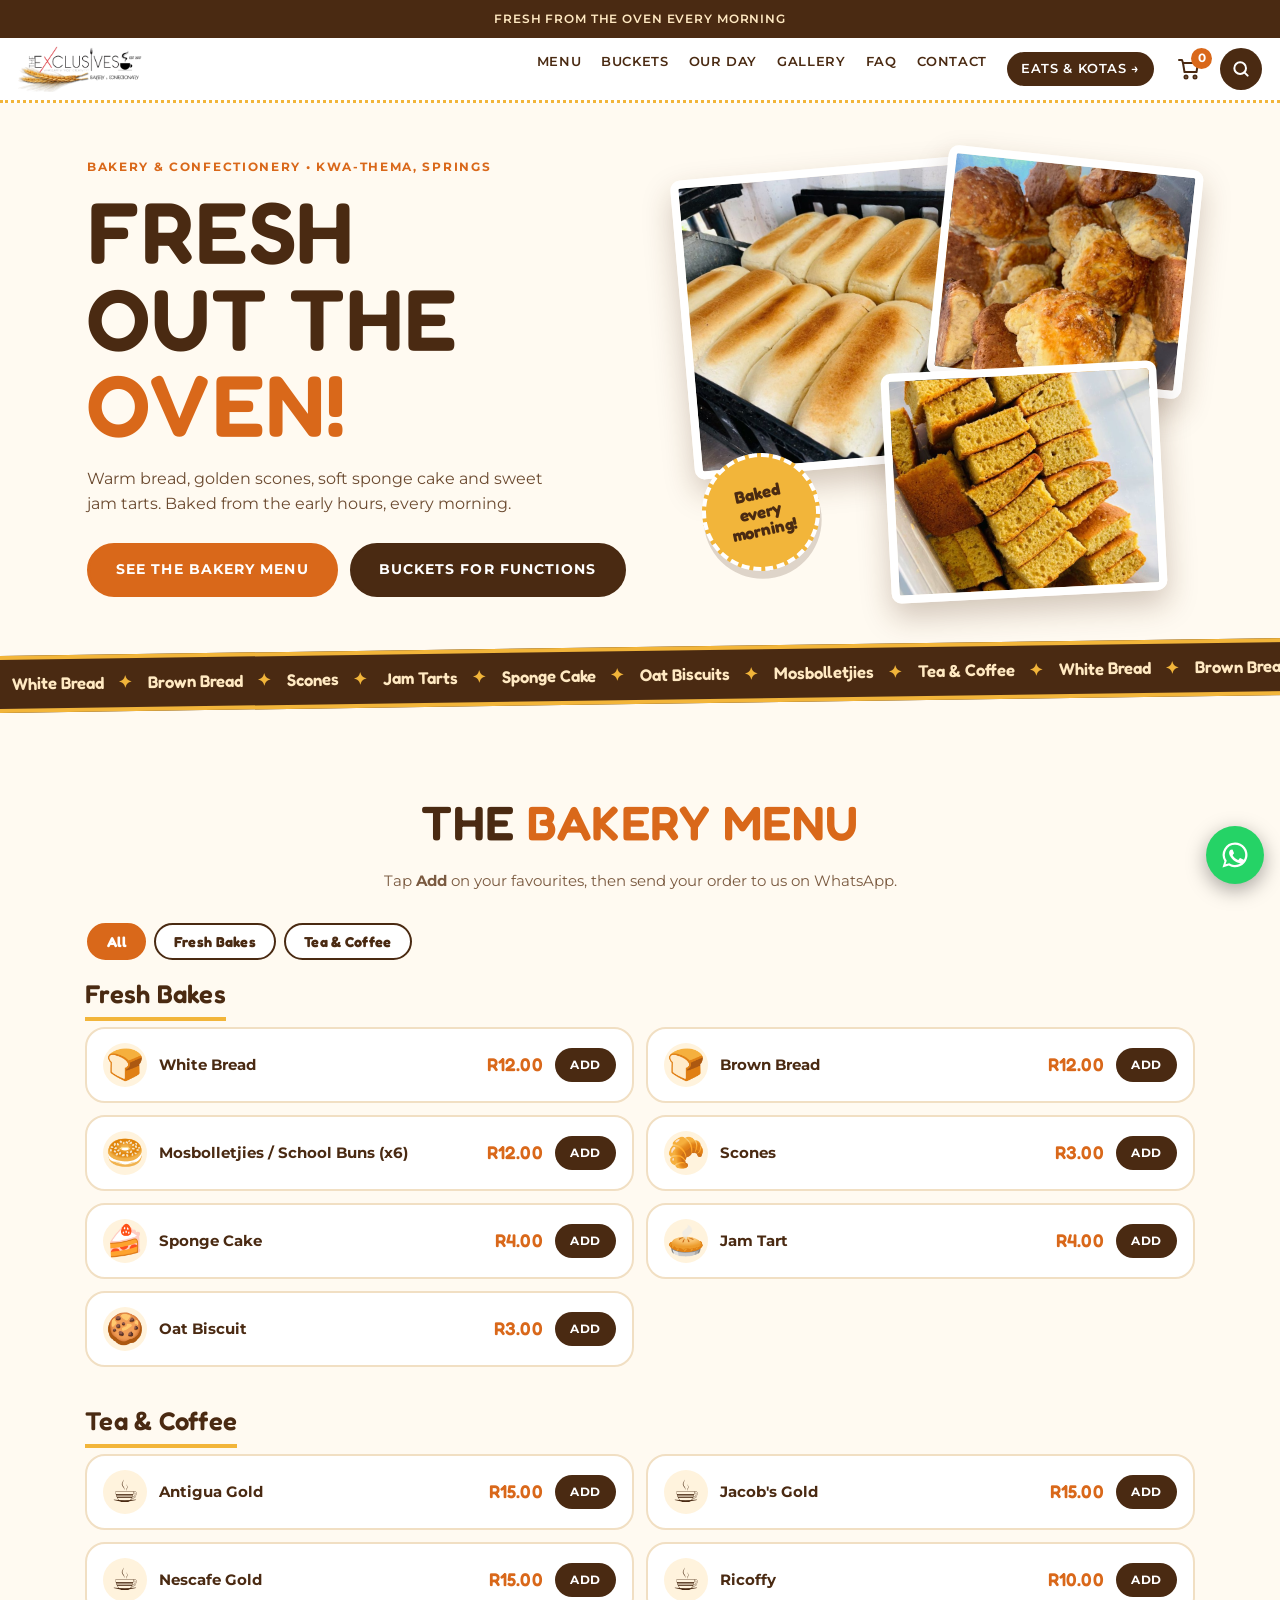
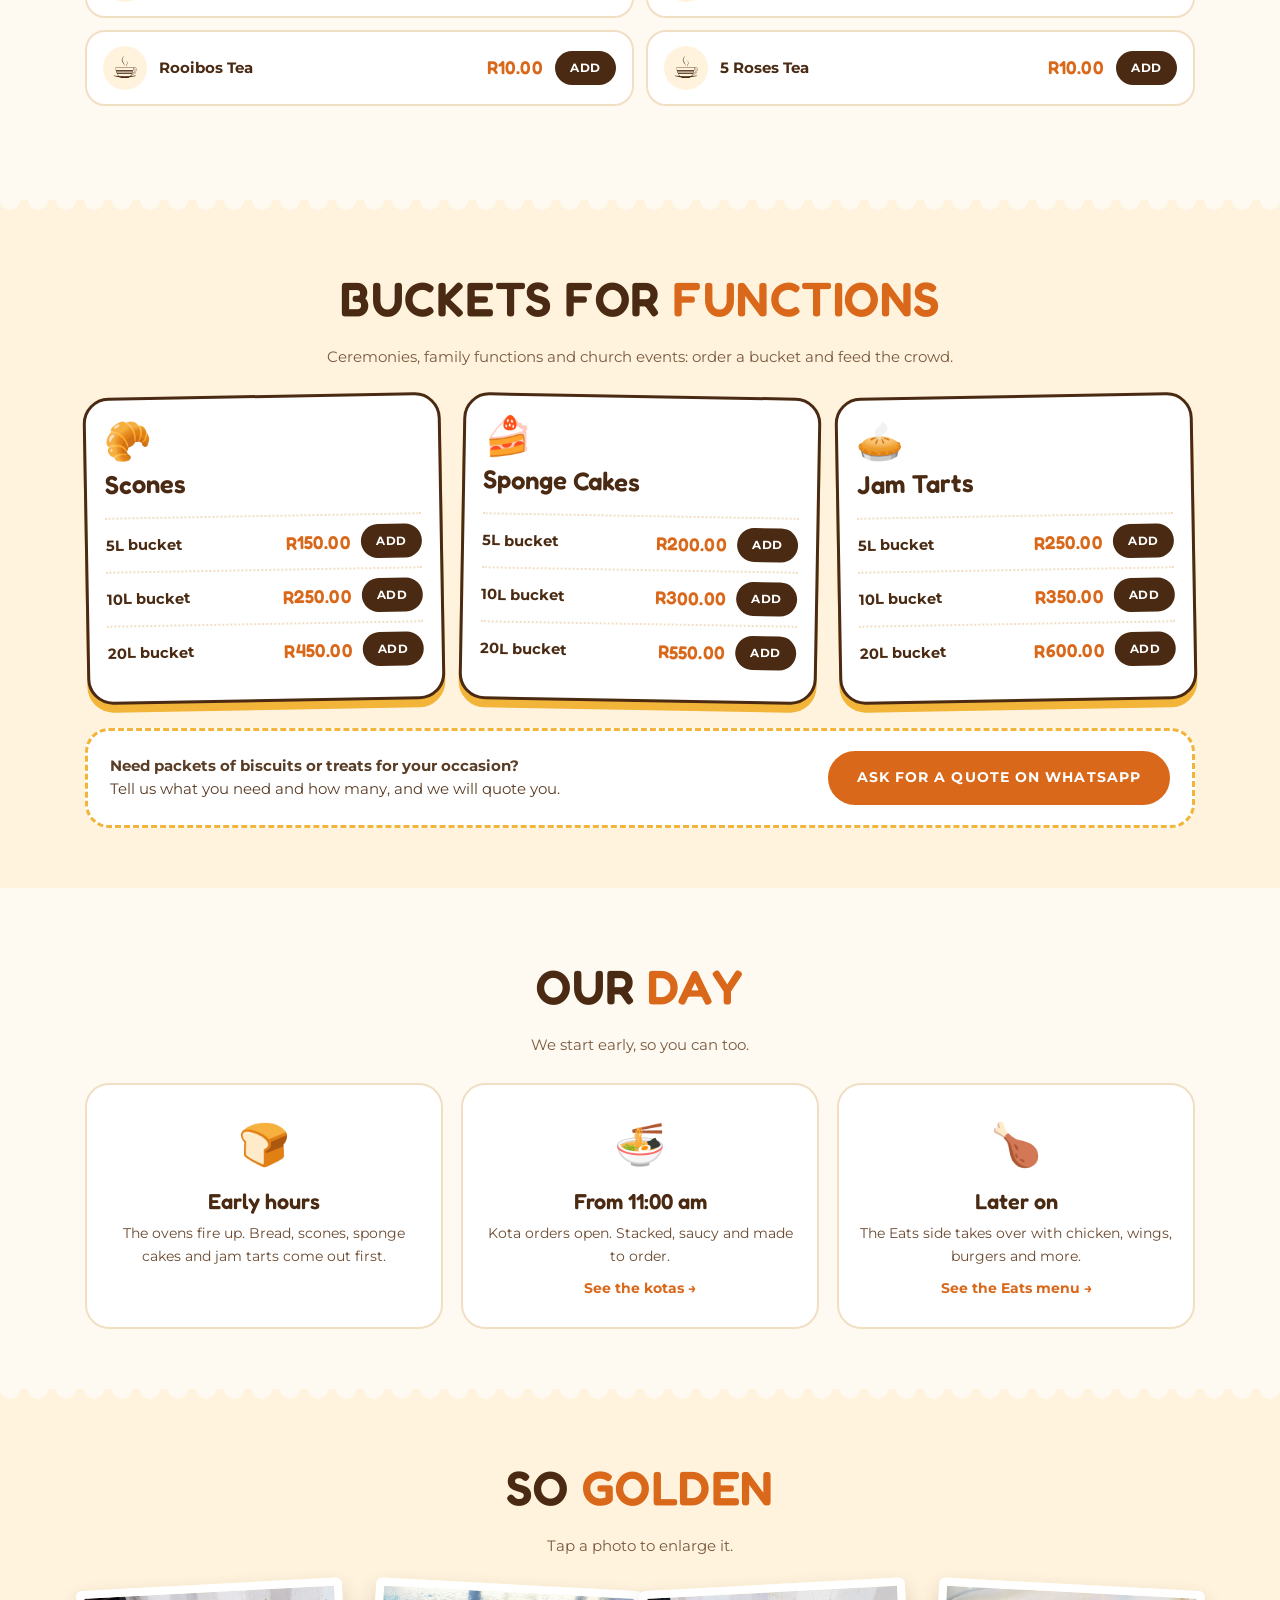
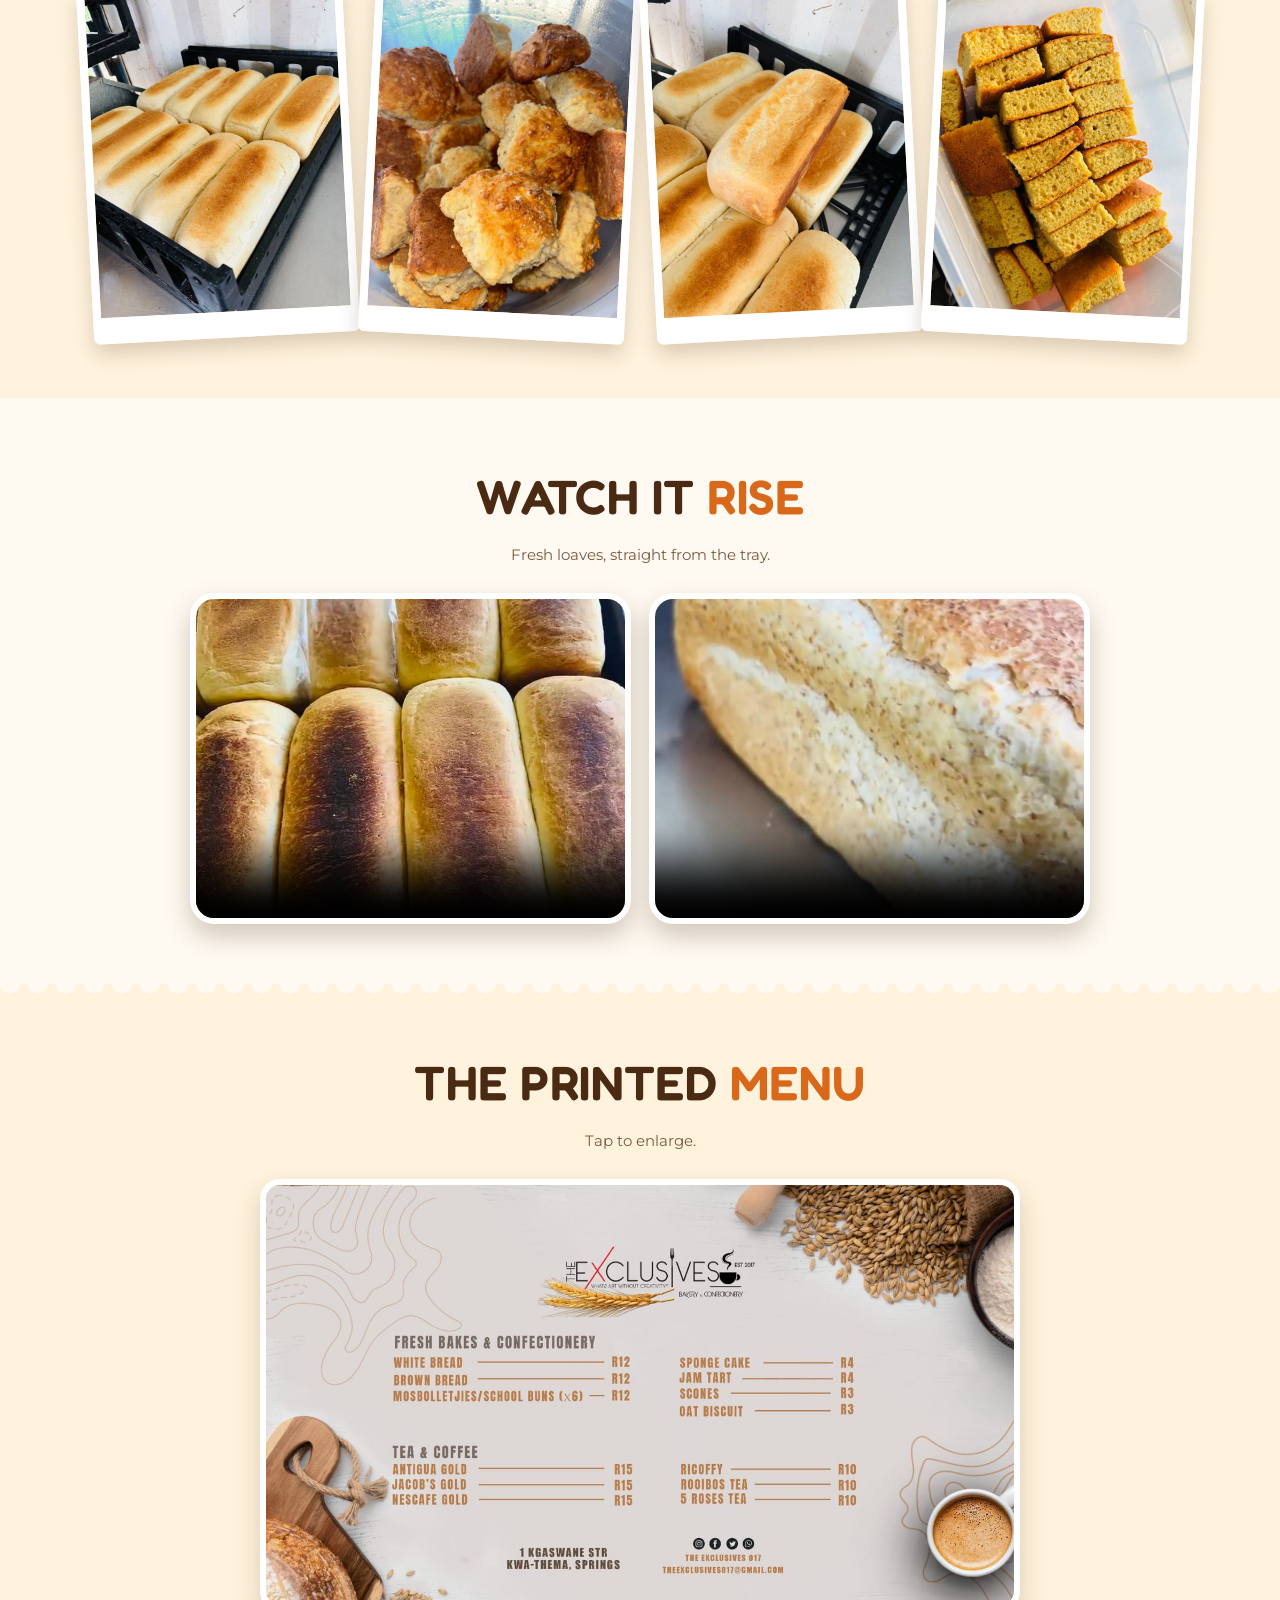
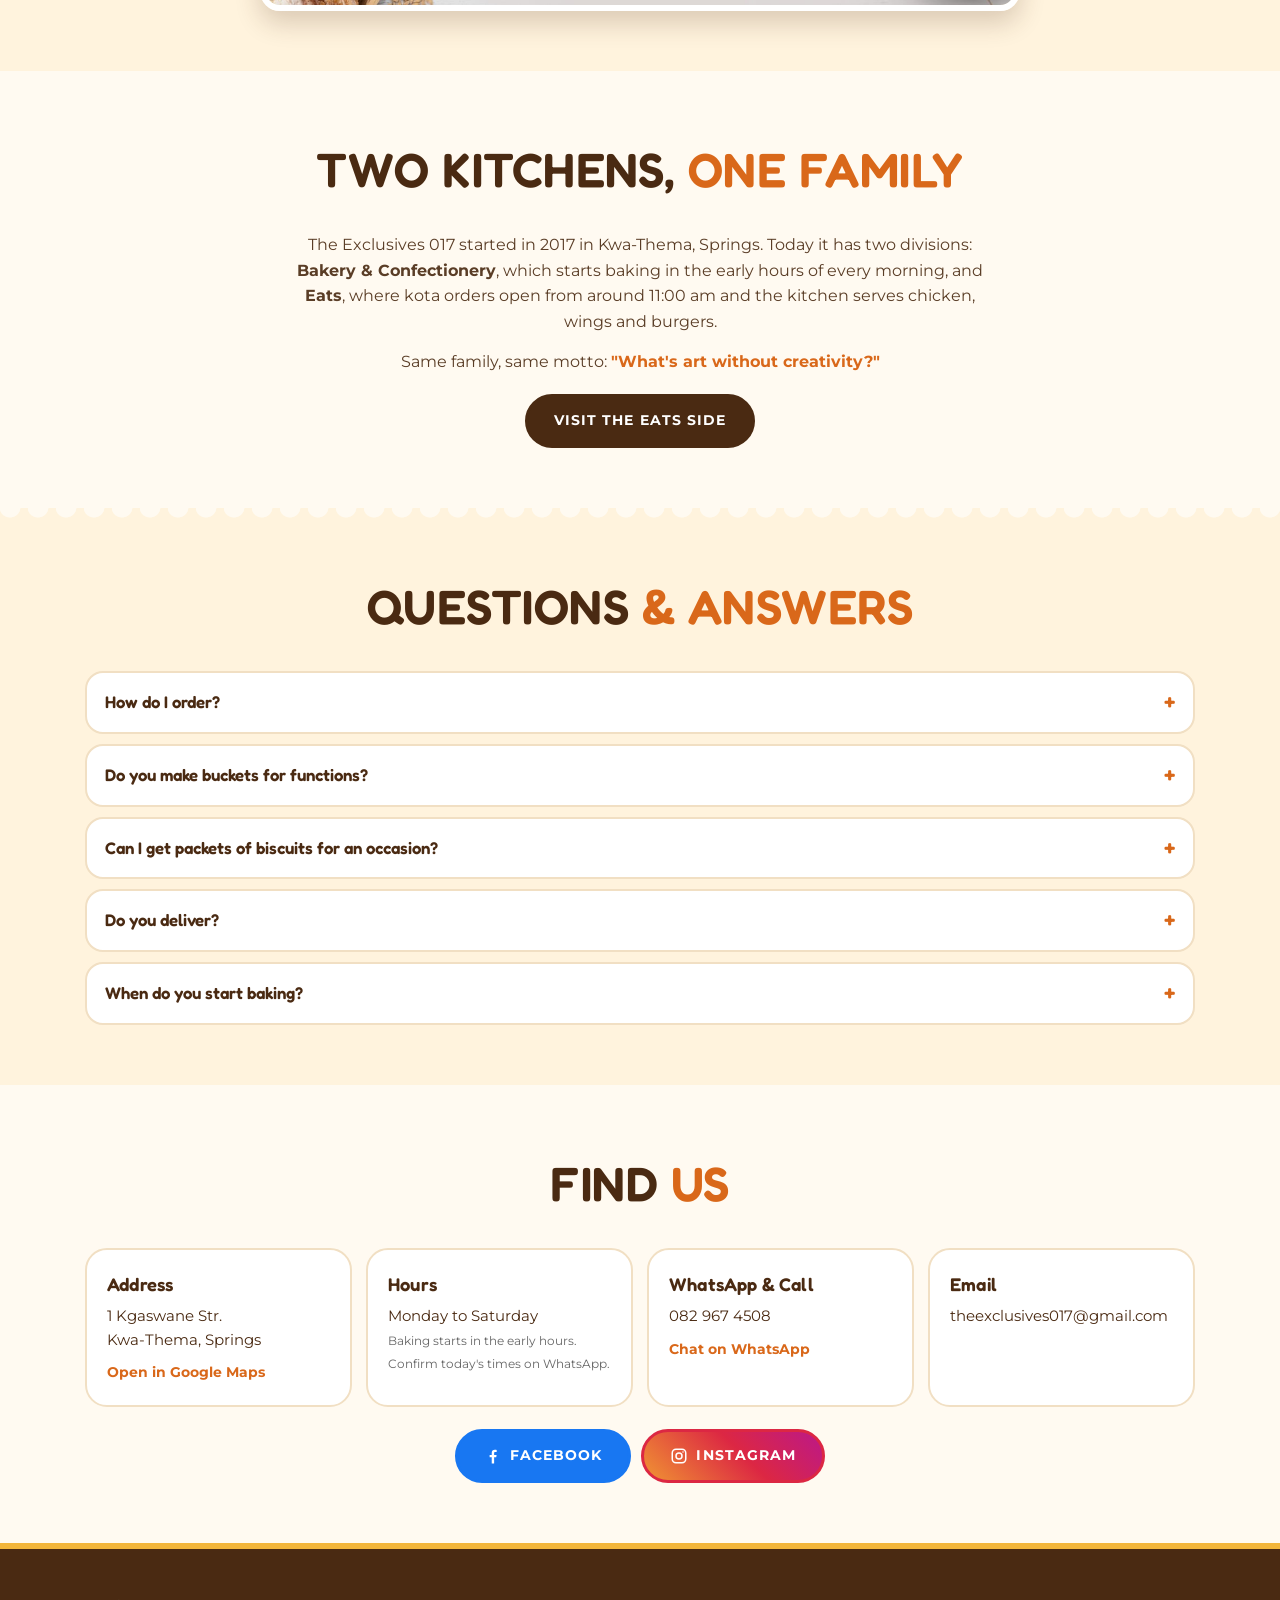
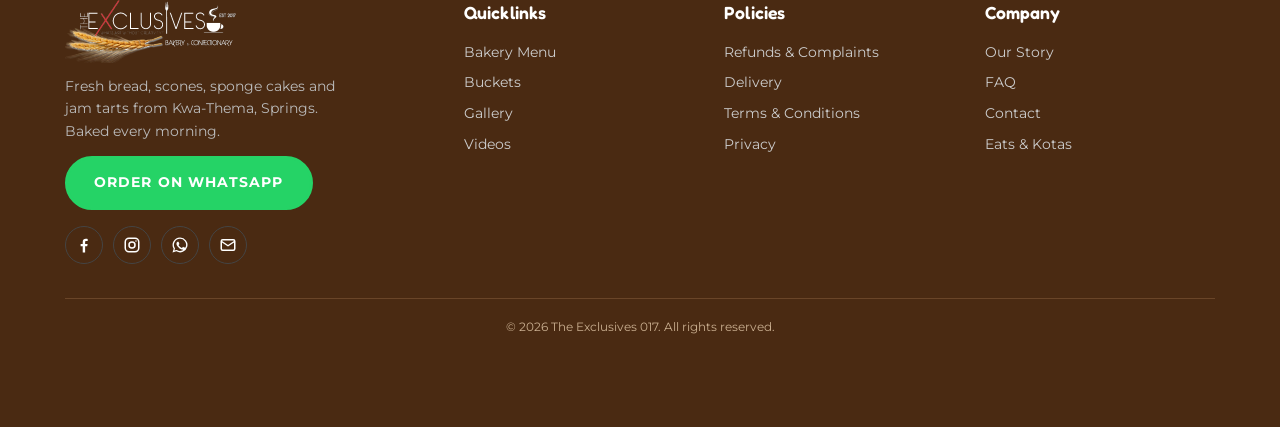
==== bakery.html @ bcde38d5 "Exclusives 017 website" ====
<!DOCTYPE html>
<html lang="en">
<head>
<meta charset="UTF-8">
<meta name="viewport" content="width=device-width, initial-scale=1">
<title>Bakery &amp; Confectionery | The Exclusives 017, Kwa-Thema, Springs</title>
<meta name="description" content="Fresh bread, scones, sponge cakes, jam tarts and oat biscuits baked every morning in Kwa-Thema, Springs. Buckets for functions and ceremonies. Order on WhatsApp.">
<link rel="preconnect" href="https://fonts.googleapis.com">
<link rel="preconnect" href="https://fonts.gstatic.com" crossorigin>
<link href="https://fonts.googleapis.com/css2?family=Anton&family=Fredoka:wght@500;600;700&family=Montserrat:wght@400;500;600;700&display=swap" rel="stylesheet">
<link rel="stylesheet" href="style.css">
<link rel="stylesheet" href="bakery.css">
</head>
<body class="bakery">

<div class="announce" id="announce">Fresh from the oven every morning</div>

<header class="site-header">
  <a class="logo" href="#top" aria-label="The Exclusives 017 Bakery and Confectionery home"><img src="images/bakery-logo.png" alt="The Exclusives 017 Bakery &amp; Confectionery"></a>
  <nav class="nav" id="nav">
    <a href="#menu">Menu</a>
    <a href="#buckets">Buckets</a>
    <a href="#day">Our Day</a>
    <a href="#gallery">Gallery</a>
    <a href="#faq">FAQ</a>
    <a href="#contact">Contact</a>
    <a class="nav-switch" href="index.html">Eats &amp; Kotas &rarr;</a>
  </nav>
  <div class="tools">
    <button class="cart-btn" id="cartBtn" aria-label="Open your order">
      <svg viewBox="0 0 24 24" width="24" height="24" fill="none" stroke="currentColor" stroke-width="2" stroke-linecap="round" stroke-linejoin="round"><path d="M6 6h15l-1.5 9h-12z"/><path d="M6 6L5 3H2"/><circle cx="9" cy="20" r="1.5"/><circle cx="18" cy="20" r="1.5"/></svg>
      <span class="cart-count" id="cartCount">0</span>
    </button>
    <button class="round-btn" id="searchBtn" aria-label="Search the menu">
      <svg viewBox="0 0 24 24" width="20" height="20" fill="none" stroke="#fff" stroke-width="2.4" stroke-linecap="round"><circle cx="11" cy="11" r="7"/><path d="M20 20l-4-4"/></svg>
    </button>
    <button class="round-btn burger" id="menuToggle" aria-label="Menu"><span></span><span></span><span></span></button>
  </div>
</header>

<div class="search-panel" id="searchPanel" hidden>
  <input id="searchInput" type="search" placeholder="Search the bakery, e.g. scones, bread, bucket" autocomplete="off">
</div>

<main id="top">

<!-- HERO -->
<section class="b-hero">
  <div class="b-hero-text">
    <p class="eyebrow">Bakery &amp; Confectionery &bull; Kwa-Thema, Springs</p>
    <h1>FRESH<br>OUT THE <span>OVEN!</span></h1>
    <p class="lead">Warm bread, golden scones, soft sponge cake and sweet jam tarts. Baked from the early hours, every morning.</p>
    <div class="hero-btns">
      <a class="btn btn-red" href="#menu">See the bakery menu</a>
      <a class="btn btn-brown" href="#buckets">Buckets for functions</a>
    </div>
  </div>
  <div class="b-hero-pics" aria-hidden="false">
    <img class="p1 zoomable" src="images/bakery-tray.jpg" alt="Fresh loaves of bread on a tray" fetchpriority="high">
    <img class="p2 zoomable" src="images/bakery-scones.jpg" alt="Golden baked scones">
    <img class="p3 zoomable" src="images/bakery-sponge.jpg" alt="Sliced sponge cake">
    <span class="sticker">Baked<br>every<br>morning!</span>
  </div>
</section>

<!-- MARQUEE -->
<div class="marquee" aria-hidden="true">
  <div class="marquee-track">
    <span>White Bread</span><span>Brown Bread</span><span>Scones</span><span>Jam Tarts</span><span>Sponge Cake</span><span>Oat Biscuits</span><span>Mosbolletjies</span><span>Tea &amp; Coffee</span>
    <span>White Bread</span><span>Brown Bread</span><span>Scones</span><span>Jam Tarts</span><span>Sponge Cake</span><span>Oat Biscuits</span><span>Mosbolletjies</span><span>Tea &amp; Coffee</span>
  </div>
</div>

<!-- MENU -->
<section class="section" id="menu">
  <h2 class="title">THE <span>BAKERY MENU</span></h2>
  <p class="sub">Tap <b>Add</b> on your favourites, then send your order to us on WhatsApp.</p>
  <div class="chips" id="chips"></div>
  <div id="menuList"></div>
  <p class="no-results" id="noResults" hidden>Nothing found. Try another word.</p>
</section>

<!-- BUCKETS -->
<section class="section band" id="buckets">
  <h2 class="title">BUCKETS FOR <span>FUNCTIONS</span></h2>
  <p class="sub">Ceremonies, family functions and church events: order a bucket and feed the crowd.</p>
  <div class="buckets" id="bucketList"></div>
  <div class="bucket-ask">
    <p><b>Need packets of biscuits or treats for your occasion?</b><br>Tell us what you need and how many, and we will quote you.</p>
    <a class="btn btn-red" id="bucketWa" href="#" target="_blank" rel="noopener">Ask for a quote on WhatsApp</a>
  </div>
</section>

<!-- OUR DAY -->
<section class="section" id="day">
  <h2 class="title">OUR <span>DAY</span></h2>
  <p class="sub">We start early, so you can too.</p>
  <div class="day">
    <div class="day-card"><span class="day-ico">&#127838;</span><h3>Early hours</h3><p>The ovens fire up. Bread, scones, sponge cakes and jam tarts come out first.</p></div>
    <div class="day-card"><span class="day-ico">&#127836;</span><h3>From 11:00 am</h3><p>Kota orders open. Stacked, saucy and made to order.</p><a href="index.html#menu">See the kotas &rarr;</a></div>
    <div class="day-card"><span class="day-ico">&#127831;</span><h3>Later on</h3><p>The Eats side takes over with chicken, wings, burgers and more.</p><a href="index.html#menu">See the Eats menu &rarr;</a></div>
  </div>
</section>

<!-- GALLERY -->
<section class="section band" id="gallery">
  <h2 class="title">SO <span>GOLDEN</span></h2>
  <p class="sub">Tap a photo to enlarge it.</p>
  <div class="gallery polaroids" id="galleryGrid">
    <img src="images/bakery-tray.jpg" alt="A tray of fresh bread" loading="lazy">
    <img src="images/bakery-scones.jpg" alt="Baked scones in a bowl" loading="lazy">
    <img src="images/bakery-loaf.jpg" alt="A fresh loaf of bread" loading="lazy">
    <img src="images/bakery-sponge.jpg" alt="Sliced sponge cake in a tub" loading="lazy">
  </div>
</section>

<!-- VIDEOS -->
<section class="section" id="videos">
  <h2 class="title">WATCH IT <span>RISE</span></h2>
  <p class="sub">Fresh loaves, straight from the tray.</p>
  <div class="videos">
    <video src="images/bread-1.mp4" poster="images/bread-1-poster.jpg" controls muted loop playsinline preload="none"></video>
    <video src="images/bread-2.mp4" poster="images/bread-2-poster.jpg" controls muted loop playsinline preload="none"></video>
  </div>
</section>

<!-- MENU BOARD -->
<section class="section band" id="board">
  <h2 class="title">THE PRINTED <span>MENU</span></h2>
  <p class="sub">Tap to enlarge.</p>
  <div class="board"><img src="images/bakery-menu.jpg" alt="The Exclusives 017 Bakery and Confectionery menu with prices" loading="lazy"></div>
</section>

<!-- STORY -->
<section class="section" id="story">
  <h2 class="title">TWO KITCHENS, <span>ONE FAMILY</span></h2>
  <div class="story">
    <p>The Exclusives 017 started in 2017 in Kwa-Thema, Springs. Today it has two divisions: <b>Bakery &amp; Confectionery</b>, which starts baking in the early hours of every morning, and <b>Eats</b>, where kota orders open from around 11:00 am and the kitchen serves chicken, wings and burgers.</p>
    <p>Same family, same motto: <em>"What's art without creativity?"</em></p>
    <a class="btn btn-brown" href="index.html">Visit the Eats side</a>
  </div>
</section>

<!-- FAQ -->
<section class="section band" id="faq">
  <h2 class="title">QUESTIONS <span>&amp; ANSWERS</span></h2>
  <div class="faq">
    <details><summary>How do I order?</summary><p>Tap Add on the menu, open your order with the cart button, fill in your name and send it on WhatsApp. We reply to confirm. Your order can include bakery and Eats items together.</p></details>
    <details><summary>Do you make buckets for functions?</summary><p>Yes. We do scones, sponge cakes and jam tarts in 5L, 10L and 20L buckets. Add one to your order, or message us with your date and number of guests.</p></details>
    <details><summary>Can I get packets of biscuits for an occasion?</summary><p>Ask us on WhatsApp with the kind and amount you need, and we will quote you.</p></details>
    <details><summary>Do you deliver?</summary><p>Yes, delivery is available. The fee depends on where you are and is confirmed on WhatsApp before you pay.</p></details>
    <details><summary>When do you start baking?</summary><p>We start in the early hours every morning. Message us on WhatsApp to confirm what is fresh today.</p></details>
  </div>
</section>

<!-- CONTACT -->
<section class="section" id="contact">
  <h2 class="title">FIND <span>US</span></h2>
  <div class="contact">
    <div class="c-card"><h3>Address</h3><p>1 Kgaswane Str.<br>Kwa-Thema, Springs</p>
      <a class="link" target="_blank" rel="noopener" href="https://www.google.com/maps/search/?api=1&query=1+Kgaswane+Street+Kwa-Thema+Springs">Open in Google Maps</a></div>
    <div class="c-card"><h3>Hours</h3><p>Monday to Saturday<br><small>Baking starts in the early hours. Confirm today's times on WhatsApp.</small></p></div>
    <div class="c-card"><h3>WhatsApp &amp; Call</h3><p><a id="phoneLink" href="#">082 967 4508</a></p>
      <a class="link" id="contactWa" target="_blank" rel="noopener" href="#">Chat on WhatsApp</a></div>
    <div class="c-card"><h3>Email</h3><p><a href="mailto:theexclusives017@gmail.com">theexclusives017@gmail.com</a></p></div>
  </div>
  <p class="follow"><a class="btn btn-fb" href="https://www.facebook.com/LifestyleLeBophelo" target="_blank" rel="noopener"><svg viewBox="0 0 24 24" width="18" height="18" fill="currentColor"><path d="M13.5 22v-8.2h2.8l.5-3.3h-3.3V8.4c0-.9.3-1.6 1.7-1.6h1.7V3.9c-.3 0-1.3-.1-2.5-.1-2.5 0-4.1 1.5-4.1 4.2v2.5H7.5v3.3h2.8V22h3.2z"/></svg> Facebook</a> <a class="btn btn-ig" href="https://www.instagram.com/theexclusives017" target="_blank" rel="noopener"><svg viewBox="0 0 24 24" width="18" height="18" fill="none" stroke="currentColor" stroke-width="2"><rect x="3" y="3" width="18" height="18" rx="5"/><circle cx="12" cy="12" r="4"/><circle cx="17.3" cy="6.7" r="1" fill="currentColor" stroke="none"/></svg> Instagram</a></p>
</section>

</main>

<footer class="site-footer">
  <div class="foot-top">
    <div class="foot-brand">
      <img src="images/bakery-logo-white.png" alt="The Exclusives 017 Bakery &amp; Confectionery">
      <p>Fresh bread, scones, sponge cakes and jam tarts from Kwa-Thema, Springs. Baked every morning.</p>
      <a class="btn btn-wa" id="footWa" href="#" target="_blank" rel="noopener">Order on WhatsApp</a>
      <div class="socials">
        <a href="https://www.facebook.com/LifestyleLeBophelo" target="_blank" rel="noopener" aria-label="Facebook"><svg viewBox="0 0 24 24" width="18" height="18" fill="currentColor"><path d="M13.5 22v-8.2h2.8l.5-3.3h-3.3V8.4c0-.9.3-1.6 1.7-1.6h1.7V3.9c-.3 0-1.3-.1-2.5-.1-2.5 0-4.1 1.5-4.1 4.2v2.5H7.5v3.3h2.8V22h3.2z"/></svg></a>
        <a href="https://www.instagram.com/theexclusives017" target="_blank" rel="noopener" aria-label="Instagram"><svg viewBox="0 0 24 24" width="18" height="18" fill="none" stroke="currentColor" stroke-width="2"><rect x="3" y="3" width="18" height="18" rx="5"/><circle cx="12" cy="12" r="4"/><circle cx="17.3" cy="6.7" r="1" fill="currentColor" stroke="none"/></svg></a>
        <a id="footWaIcon" href="#" target="_blank" rel="noopener" aria-label="WhatsApp"><svg viewBox="0 0 24 24" width="18" height="18" fill="currentColor"><path d="M12.04 2a9.9 9.9 0 0 0-8.46 15.04L2 22l5.1-1.55A9.9 9.9 0 1 0 12.04 2zm0 1.8a8.1 8.1 0 1 1-4.3 14.96l-.3-.19-3 .91.93-2.93-.2-.31A8.1 8.1 0 0 1 12.04 3.8zm-3 3.9c-.2 0-.5.07-.76.35-.26.28-1 1-1 2.4s1.03 2.8 1.17 3c.15.2 2 3.2 4.95 4.35 2.45.97 2.95.78 3.48.73.53-.05 1.7-.7 1.94-1.37.24-.68.24-1.26.17-1.38-.07-.12-.27-.2-.56-.34-.3-.15-1.7-.84-1.97-.94-.27-.1-.46-.15-.66.15-.2.3-.76.94-.93 1.13-.17.2-.34.22-.63.07-.3-.15-1.25-.46-2.37-1.47-.88-.78-1.47-1.75-1.64-2.05-.17-.3-.02-.46.13-.6.13-.13.3-.34.44-.52.15-.17.2-.3.3-.5.1-.2.05-.37-.02-.52-.07-.15-.66-1.6-.9-2.18-.24-.57-.48-.5-.66-.5z"/></svg></a>
        <a href="mailto:theexclusives017@gmail.com" aria-label="Email"><svg viewBox="0 0 24 24" width="18" height="18" fill="none" stroke="currentColor" stroke-width="2" stroke-linejoin="round"><rect x="3" y="5" width="18" height="14" rx="2"/><path d="M3 7l9 6 9-6"/></svg></a>
      </div>
    </div>
    <div>
      <h4>Quicklinks</h4>
      <a href="#menu">Bakery Menu</a>
      <a href="#buckets">Buckets</a>
      <a href="#gallery">Gallery</a>
      <a href="#videos">Videos</a>
    </div>
    <div>
      <h4>Policies</h4>
      <a href="policies.html#refund">Refunds &amp; Complaints</a>
      <a href="policies.html#delivery">Delivery</a>
      <a href="policies.html#terms">Terms &amp; Conditions</a>
      <a href="policies.html#privacy">Privacy</a>
    </div>
    <div>
      <h4>Company</h4>
      <a href="#story">Our Story</a>
      <a href="#faq">FAQ</a>
      <a href="#contact">Contact</a>
      <a href="index.html">Eats &amp; Kotas</a>
    </div>
  </div>
  <p class="copy">&copy; <span id="yr"></span> The Exclusives 017. All rights reserved.</p>
</footer>

<a class="wa-float" id="waFloat" href="#" target="_blank" rel="noopener" aria-label="Chat on WhatsApp">
  <svg viewBox="0 0 24 24" width="30" height="30" fill="#fff"><path d="M12.04 2a9.9 9.9 0 0 0-8.46 15.04L2 22l5.1-1.55A9.9 9.9 0 1 0 12.04 2zm0 1.8a8.1 8.1 0 1 1-4.3 14.96l-.3-.19-3 .91.93-2.93-.2-.31A8.1 8.1 0 0 1 12.04 3.8zm-3 3.9c-.2 0-.5.07-.76.35-.26.28-1 1-1 2.4s1.03 2.8 1.17 3c.15.2 2 3.2 4.95 4.35 2.45.97 2.95.78 3.48.73.53-.05 1.7-.7 1.94-1.37.24-.68.24-1.26.17-1.38-.07-.12-.27-.2-.56-.34-.3-.15-1.7-.84-1.97-.94-.27-.1-.46-.15-.66.15-.2.3-.76.94-.93 1.13-.17.2-.34.22-.63.07-.3-.15-1.25-.46-2.37-1.47-.88-.78-1.47-1.75-1.64-2.05-.17-.3-.02-.46.13-.6.13-.13.3-.34.44-.52.15-.17.2-.3.3-.5.1-.2.05-.37-.02-.52-.07-.15-.66-1.6-.9-2.18-.24-.57-.48-.5-.66-.5z"/></svg>
</a>

<!-- CART DRAWER -->
<div class="overlay" id="overlay"></div>
<aside class="drawer" id="drawer" aria-hidden="true">
  <div class="drawer-head"><h3>YOUR ORDER</h3><button id="closeCart" aria-label="Close">&times;</button></div>
  <div class="drawer-body">
    <div id="cartItems"></div>
    <div class="empty" id="cartEmpty">Your order is empty. Add something tasty from the menu.</div>
    <div id="checkout">
      <div class="total"><span>Total</span><strong id="cartTotal">R0.00</strong></div>
      <p class="tiny">Delivery fee (if any) is confirmed on WhatsApp before you pay.</p>
      <div class="field">
        <label>How would you like it?</label>
        <div class="radios">
          <label><input type="radio" name="mode" value="Collection" checked> Collection</label>
          <label><input type="radio" name="mode" value="Delivery"> Delivery</label>
        </div>
      </div>
      <div class="field"><label for="cName">Your name</label><input id="cName" type="text" placeholder="e.g. Thabo" autocomplete="name"></div>
      <div class="field" id="addrField" hidden><label for="cAddr">Delivery address</label><input id="cAddr" type="text" placeholder="Street, area" autocomplete="street-address"></div>
      <div class="field"><label for="cNote">Notes (date needed, extras)</label><textarea id="cNote" rows="2" placeholder="e.g. Needed for Saturday morning"></textarea></div>
      <button class="btn btn-black full" id="sendBtn">Send order on WhatsApp</button>
      <button class="clear" id="clearBtn">Clear order</button>
    </div>
  </div>
</aside>

<div class="lightbox" id="lightbox"><img id="lbImg" alt=""></div>
<div class="toast" id="toast"></div>

<script src="common.js"></script>
<script src="bakery.js"></script>
</body>
</html>
---- style.css ----
:root{
  --red:#e10613; --black:#0b0b0b; --white:#fff; --soft:#f5f5f5; --line:#e4e4e4; --muted:#666;
}
*{box-sizing:border-box;margin:0;padding:0}
html{scroll-behavior:smooth;scroll-padding-top:76px}
body{background:var(--white);color:var(--black);font-family:'Montserrat',system-ui,sans-serif;line-height:1.6;-webkit-text-size-adjust:100%}
img{max-width:100%;display:block}
a{color:inherit;text-decoration:none}
button{font-family:inherit;cursor:pointer}
[hidden]{display:none!important}

.announce{background:var(--black);color:#fff;text-align:center;font-size:.78rem;font-weight:600;letter-spacing:.07em;padding:9px 12px;text-transform:uppercase}

/* header */
.site-header{position:sticky;top:0;z-index:50;display:flex;align-items:center;gap:14px;padding:8px 18px;background:#fff;border-bottom:1px solid var(--line)}
.logo{margin-right:auto;display:block}
.logo img{height:38px;width:auto}
.nav{display:flex;gap:20px;font-weight:600;font-size:.8rem;text-transform:uppercase;letter-spacing:.05em}
.nav a:hover{color:var(--red)}
.tools{display:flex;align-items:center;gap:10px}
.cart-btn{position:relative;background:none;border:0;color:var(--black);width:42px;height:42px;display:grid;place-items:center}
.cart-count{position:absolute;top:0;right:-2px;background:var(--red);color:#fff;font-size:.72rem;font-weight:700;min-width:21px;height:21px;border-radius:11px;display:grid;place-items:center;padding:0 5px}
.round-btn{width:42px;height:42px;border-radius:50%;background:var(--black);border:0;display:grid;place-items:center}
.burger{display:none;gap:4px;align-content:center;justify-items:center}
.burger span{display:block;width:18px;height:2px;background:#fff;border-radius:2px}

.search-panel{position:sticky;top:55px;z-index:49;background:#fff;padding:10px 18px;border-bottom:1px solid var(--line)}
.search-panel input{width:100%;max-width:560px;display:block;margin:0 auto;border:2px solid var(--black);border-radius:999px;padding:11px 18px;font:inherit;font-size:16px;outline:none}
.search-panel input:focus{border-color:var(--red)}

/* hero */
.hero{background:linear-gradient(90deg,rgba(0,0,0,.82),rgba(0,0,0,.35)),url('images/hero.jpg') center/cover;color:#fff;min-height:520px;display:flex;align-items:center}
.hero-inner{max-width:1150px;margin:0 auto;padding:60px 22px;width:100%}
.eyebrow{font-weight:700;text-transform:uppercase;letter-spacing:.14em;font-size:.75rem;margin-bottom:12px}
.hero h1{font-family:'Anton',sans-serif;font-weight:400;font-size:clamp(2.6rem,8vw,5.2rem);line-height:1.02;letter-spacing:.01em}
.hero h1 span{color:var(--red)}
.lead{margin:18px 0 26px;max-width:470px;color:#eee}
.hero-btns{display:flex;flex-wrap:wrap;gap:12px}

.btn{display:inline-block;padding:13px 26px;border-radius:0;font-weight:700;font-size:.85rem;text-transform:uppercase;letter-spacing:.08em;border:2px solid var(--black);text-align:center;transition:.2s;background:none;color:inherit}
.btn-red{background:var(--red);border-color:var(--red);color:#fff}
.btn-red:hover{background:#b60510;border-color:#b60510}
.btn-white{background:#fff;border-color:#fff;color:#000}
.btn-white:hover{background:transparent;color:#fff}
.btn-black{background:var(--black);color:#fff}
.btn-black:hover{background:var(--red);border-color:var(--red)}
.btn-wa{background:#25d366;border-color:#25d366;color:#fff;margin-top:14px}
.btn.full{width:100%}

.strip{display:grid;grid-template-columns:repeat(3,1fr);background:var(--soft);border-bottom:1px solid var(--line)}
.strip div{padding:16px 10px;text-align:center;border-right:1px solid var(--line)}
.strip div:last-child{border:0}
.strip strong{display:block;font-size:.85rem;text-transform:uppercase;letter-spacing:.05em}
.strip span{font-size:.78rem;color:var(--muted)}

.section{padding:60px 20px;max-width:1150px;margin:0 auto}
.section.band{max-width:none;background:var(--soft)}
.section.band>*{max-width:1110px;margin-left:auto;margin-right:auto}
.title{font-family:'Anton',sans-serif;font-weight:400;font-size:clamp(2rem,5vw,3rem);letter-spacing:.03em;text-align:center}
.title span{color:var(--red)}
.sub{text-align:center;color:var(--muted);margin:8px auto 26px;max-width:560px;font-size:.95rem}

/* menu */
.chips{display:flex;gap:8px;overflow-x:auto;padding:4px 2px 14px;scrollbar-width:none}
.chips::-webkit-scrollbar{display:none}
.chip{flex:0 0 auto;background:#fff;color:var(--black);border:2px solid var(--black);padding:8px 18px;font-weight:700;font-size:.78rem;text-transform:uppercase;letter-spacing:.06em}
.chip.on{background:var(--black);color:#fff}
.cat{margin-bottom:34px}
.cat h3{font-family:'Anton',sans-serif;font-weight:400;font-size:1.6rem;letter-spacing:.05em;border-bottom:3px solid var(--red);display:inline-block;margin-bottom:6px;padding-bottom:2px}
.cat-note{font-size:.82rem;color:var(--muted);margin-bottom:12px}
.cat-img{width:100%;height:210px;object-fit:cover;object-position:center 40%;margin:8px 0 14px;border:1px solid var(--line)}
.cat-grid{display:grid;grid-template-columns:repeat(2,1fr);gap:12px}
.item{display:flex;align-items:center;gap:12px;background:var(--soft);border:1px solid var(--line);padding:14px 16px}
.item .info{flex:1;min-width:0}
.item h4{font-size:.93rem;font-weight:700;line-height:1.35}
.item p{font-size:.78rem;color:var(--muted);margin-top:2px}
.price{font-family:'Anton',sans-serif;font-size:1.15rem;color:var(--red);white-space:nowrap;letter-spacing:.02em}
.add{background:var(--black);color:#fff;border:0;padding:10px 15px;font-weight:700;font-size:.74rem;text-transform:uppercase;letter-spacing:.06em}
.add:hover{background:var(--red)}
.add:active{transform:scale(.95)}
.note-box{margin-top:6px;border:1px dashed var(--black);padding:12px 16px;font-size:.86rem;text-align:center}
.no-results{text-align:center;color:var(--muted);padding:30px 0}

/* weekend special */
.deal{display:grid;grid-template-columns:1fr 1fr;background:#fff;border:1px solid var(--line)}
.deal img{width:100%;height:100%;min-height:300px;object-fit:cover}
.deal-body{padding:34px 28px;display:flex;flex-direction:column;justify-content:center;gap:10px}
.tag{align-self:flex-start;background:var(--red);color:#fff;font-weight:700;font-size:.72rem;letter-spacing:.14em;padding:6px 12px}
.deal h2{font-family:'Anton',sans-serif;font-weight:400;font-size:2.4rem;letter-spacing:.03em;line-height:1.1}
.deal p{color:var(--muted)}
.deal-opts{display:grid;gap:10px;margin-top:8px}
.deal-opt{display:flex;align-items:center;justify-content:space-between;gap:10px;border:2px solid var(--black);padding:10px 14px}
.deal-opt b{font-size:.95rem}
.deal-opt .price{margin-left:auto}

.platters{display:grid;grid-template-columns:repeat(4,1fr);gap:16px}
.platter{background:var(--soft);border:1px solid var(--line);border-top:5px solid var(--red);padding:22px 18px;display:flex;flex-direction:column;gap:8px}
.platter h4{font-family:'Anton',sans-serif;font-weight:400;font-size:1.6rem;letter-spacing:.04em}
.platter ul{list-style:none;color:var(--muted);font-size:.85rem;flex:1}
.platter li{padding:4px 0;border-bottom:1px solid var(--line)}
.platter .price{font-size:1.7rem}

.gallery{display:grid;grid-template-columns:repeat(3,1fr);gap:10px}
.gallery img{width:100%;aspect-ratio:1;object-fit:cover;cursor:zoom-in;transition:.25s}
.gallery img:hover{transform:scale(1.02)}
.board img{margin:0 auto;max-width:760px;width:100%;cursor:zoom-in;border:1px solid var(--line)}

.why{display:grid;grid-template-columns:repeat(3,1fr);gap:16px;margin-top:26px}
.why-card{background:#fff;border:1px solid var(--line);padding:26px 22px}
.why-card span{font-family:'Anton',sans-serif;color:var(--red);font-size:1.6rem}
.why-card h3{font-family:'Anton',sans-serif;font-weight:400;font-size:1.3rem;letter-spacing:.04em;margin:4px 0}
.why-card p{color:var(--muted);font-size:.9rem}

.story{max-width:720px;margin:24px auto 0;text-align:center;color:#333}
.story p{margin-bottom:14px}
.story em{color:var(--red);font-style:normal;font-weight:700}

.faq{max-width:760px;margin:26px auto 0;display:grid;gap:10px}
.faq details{background:#fff;border:1px solid var(--line);padding:0 18px}
.faq summary{cursor:pointer;font-weight:700;padding:16px 0;list-style:none;display:flex;justify-content:space-between;gap:10px;color:#111}
.faq summary::-webkit-details-marker{display:none}
.faq summary::after{content:"+";color:var(--red);font-size:1.4rem;line-height:1}
.faq details[open] summary::after{content:"\2212"}
.faq p{padding:0 0 16px;color:#333;font-size:.92rem}
.faq a{color:var(--red);text-decoration:underline}

.contact{display:grid;grid-template-columns:repeat(4,1fr);gap:14px;margin-top:26px}
.c-card{background:var(--soft);border:1px solid var(--line);padding:20px}
.c-card h3{font-family:'Anton',sans-serif;font-weight:400;letter-spacing:.05em;font-size:1.15rem;margin-bottom:6px}
.c-card p{font-size:.92rem;word-break:break-word}
.c-card small{color:var(--muted)}
.c-card .link{display:inline-block;margin-top:10px;color:var(--red);font-weight:700;font-size:.85rem}

/* footer */
.site-footer{background:var(--black);color:#fff;padding:50px 20px 90px}
.foot-top{max-width:1150px;margin:0 auto;display:grid;grid-template-columns:1.6fr 1fr 1fr 1fr;gap:30px}
.foot-brand img{height:46px;width:auto;margin-bottom:12px}
.foot-brand p{color:#bbb;font-size:.88rem;max-width:300px}
.site-footer h4{font-family:'Anton',sans-serif;font-weight:400;letter-spacing:.06em;font-size:1.1rem;margin-bottom:10px}
.site-footer .foot-top a:not(.btn){display:block;color:#ccc;font-size:.88rem;padding:4px 0}
.site-footer .foot-top a:not(.btn):hover{color:#fff}
.copy{max-width:1150px;margin:34px auto 0;padding-top:18px;border-top:1px solid #2a2a2a;color:#888;font-size:.78rem;text-align:center}

.wa-float{position:fixed;right:16px;bottom:16px;width:58px;height:58px;border-radius:50%;background:#25d366;display:grid;place-items:center;z-index:40;box-shadow:0 6px 20px rgba(0,0,0,.35)}

/* cart */
.overlay{position:fixed;inset:0;background:rgba(0,0,0,.55);opacity:0;pointer-events:none;transition:.25s;z-index:80}
.overlay.on{opacity:1;pointer-events:auto}
.drawer{position:fixed;top:0;right:0;height:100%;width:min(420px,100%);background:#fff;transform:translateX(100%);transition:transform .3s;z-index:90;display:flex;flex-direction:column}
.drawer.on{transform:none}
.drawer-head{display:flex;justify-content:space-between;align-items:center;padding:16px 18px;border-bottom:1px solid var(--line)}
.drawer-head h3{font-family:'Anton',sans-serif;font-weight:400;letter-spacing:.06em;font-size:1.4rem}
.drawer-head button{background:none;border:0;font-size:2rem;line-height:1}
.drawer-body{padding:16px 18px 30px;overflow-y:auto;flex:1}
.empty{color:var(--muted);text-align:center;padding:40px 10px}
.line{display:flex;gap:10px;align-items:center;padding:10px 0;border-bottom:1px solid var(--line)}
.line .nm{flex:1;font-size:.88rem;font-weight:700}
.line .nm small{display:block;color:var(--muted);font-weight:400}
.qty{display:flex;align-items:center;gap:8px}
.qty button{width:28px;height:28px;border:1px solid var(--black);background:#fff;font-size:1rem}
.total{display:flex;justify-content:space-between;align-items:baseline;margin-top:16px;font-size:1.05rem}
.total strong{font-family:'Anton',sans-serif;font-size:1.7rem;color:var(--red);font-weight:400}
.tiny{font-size:.75rem;color:var(--muted);margin:4px 0 14px}
.field{margin-bottom:12px}
.field>label{display:block;font-size:.76rem;font-weight:700;color:var(--muted);margin-bottom:5px;text-transform:uppercase;letter-spacing:.05em}
.field input[type=text],.field textarea{width:100%;background:#fff;border:2px solid var(--line);color:#000;padding:11px 12px;font:inherit;font-size:16px}
.field input:focus,.field textarea:focus{outline:none;border-color:var(--black)}
.radios{display:flex;gap:10px}
.radios label{flex:1;border:2px solid var(--line);padding:10px;text-align:center;font-size:.88rem;font-weight:600}
.radios label:has(input:checked){border-color:var(--black);background:var(--soft)}
.radios input{accent-color:var(--red);margin-right:6px}
.clear{display:block;margin:12px auto 0;background:none;border:0;color:var(--muted);text-decoration:underline;font-size:.8rem}

.lightbox{position:fixed;inset:0;background:rgba(0,0,0,.92);display:none;place-items:center;z-index:100;padding:16px;cursor:zoom-out}
.lightbox.on{display:grid}
.lightbox img{max-height:92vh}
.toast{position:fixed;left:50%;bottom:90px;transform:translate(-50%,20px);background:#000;color:#fff;padding:10px 18px;font-weight:600;font-size:.85rem;opacity:0;pointer-events:none;transition:.3s;z-index:120;white-space:nowrap}
.toast.on{opacity:1;transform:translate(-50%,0)}

@media(max-width:960px){
  .nav{position:absolute;top:100%;left:0;right:0;background:#fff;flex-direction:column;gap:0;border-bottom:1px solid var(--line);display:none}
  .nav.on{display:flex}
  .nav a{padding:14px 20px;border-top:1px solid var(--line)}
  .burger{display:grid}
  .platters{grid-template-columns:repeat(2,1fr)}
  .contact{grid-template-columns:repeat(2,1fr)}
  .foot-top{grid-template-columns:1fr 1fr}
  .foot-brand{grid-column:1/-1}
}
@media(max-width:720px){
  .strip{grid-template-columns:1fr}
  .strip div{border-right:0;border-bottom:1px solid var(--line)}
  .cat-grid{grid-template-columns:1fr}
  .gallery{grid-template-columns:repeat(2,1fr)}
  .deal{grid-template-columns:1fr}
  .deal img{min-height:240px;max-height:300px}
  .why{grid-template-columns:1fr}
  .section{padding:44px 16px}
  .hero{min-height:460px}
}
@media(max-width:480px){
  .platters,.contact{grid-template-columns:1fr}
}

.btn-fb{background:#1877f2;border-color:#1877f2;color:#fff;display:inline-flex;align-items:center;gap:8px;justify-content:center}
.btn-fb:hover{background:#0f5fcc;border-color:#0f5fcc}
.follow{text-align:center;margin-top:22px}
.foot-btns{display:flex;flex-wrap:wrap;gap:10px;margin-top:14px}
.foot-btns .btn{margin-top:0}

.btn-ig{background:linear-gradient(45deg,#f09433,#dc2743 55%,#bc1888);border-color:#dc2743;color:#fff;display:inline-flex;align-items:center;gap:8px;justify-content:center}
.follow{display:flex;justify-content:center;flex-wrap:wrap;gap:10px}
.socials{display:flex;gap:10px;margin-top:16px}
.site-footer .foot-top .socials a{display:grid;place-items:center;width:38px;height:38px;border:1px solid #444;border-radius:50%;color:#fff;padding:0}
.site-footer .foot-top .socials a:hover{background:var(--red);border-color:var(--red)}

/* shared extras */
.nav a.nav-switch{background:var(--black);color:#fff;padding:7px 14px;border-radius:999px}
.nav a.nav-switch:hover{background:var(--red);color:#fff}
.item .ico{font-size:1.8rem;line-height:1;width:44px;height:44px;border-radius:50%;background:#fff;display:grid;place-items:center;flex:0 0 auto}
.cart-btn.pop{animation:pop .4s}
@keyframes pop{40%{transform:scale(1.25) rotate(-8deg)}}
.hero-btns .btn-line{background:transparent;border-color:#fff;color:#fff}
.hero-btns .btn-line:hover{background:#fff;color:#000}

/* two kitchens */
.kitchens{display:grid;grid-template-columns:1fr 1fr;gap:18px}
.kitchen{position:relative;display:block;overflow:hidden;min-height:340px;color:#fff;border:1px solid var(--line);transition:transform .25s,box-shadow .25s}
.kitchen:hover{transform:translateY(-5px);box-shadow:0 14px 28px rgba(0,0,0,.2)}
.kitchen img{position:absolute;inset:0;width:100%;height:100%;object-fit:cover;transition:transform .5s}
.kitchen:hover img{transform:scale(1.06)}
.kitchen::after{content:"";position:absolute;inset:0;background:linear-gradient(180deg,rgba(0,0,0,.05) 25%,rgba(0,0,0,.8))}
.k-body{position:absolute;left:0;right:0;bottom:0;padding:22px;z-index:2}
.k-tag{display:inline-block;background:var(--red);color:#fff;font-weight:700;font-size:.7rem;letter-spacing:.12em;text-transform:uppercase;padding:5px 11px;margin-bottom:10px}
.k-bakery .k-tag{background:#f2b53a;color:#4a2a12;border-radius:999px;transform:rotate(-2deg)}
.k-body h3{font-family:'Anton',sans-serif;font-weight:400;font-size:1.7rem;letter-spacing:.03em;line-height:1.1}
.k-bakery .k-body h3{font-family:'Fredoka','Montserrat',sans-serif;font-weight:700}
.k-body p{font-size:.9rem;color:#eee;margin:6px 0 10px}
.k-go{font-weight:700;font-size:.82rem;text-transform:uppercase;letter-spacing:.07em;border-bottom:2px solid #fff}
@media(max-width:720px){.kitchens{grid-template-columns:1fr}.kitchen{min-height:300px}}

.story-grid{max-width:1000px;margin:30px auto 0;display:grid;grid-template-columns:repeat(2,1fr);gap:14px}
.s-card{background:var(--soft);border:1px solid var(--line);border-left:5px solid var(--red);padding:18px 20px}
.s-card:nth-child(2){grid-column:1/-1}
.s-card h3{font-family:'Anton',sans-serif;font-weight:400;letter-spacing:.04em;font-size:1.15rem;margin-bottom:4px}
.s-card p{font-size:.92rem;color:#333}
@media(max-width:720px){.story-grid{grid-template-columns:1fr}}

/* ALL ABOUT */
.about-us{background:#0b0b0b;color:#fff;position:relative;overflow:hidden}
.about-us::before{content:"017";position:absolute;right:-20px;top:-40px;font-family:'Anton',sans-serif;font-size:min(46vw,420px);line-height:1;color:rgba(255,255,255,.04);pointer-events:none}
.au-inner{max-width:1150px;margin:0 auto;padding:64px 20px 50px;position:relative}
.au-eyebrow{color:var(--red);font-weight:700;text-transform:uppercase;letter-spacing:.16em;font-size:.76rem;text-align:center}
.au-title{font-family:'Anton',sans-serif;font-weight:400;font-size:clamp(2.2rem,7vw,4.4rem);line-height:1.05;text-align:center;letter-spacing:.015em;margin:8px 0 12px}
.au-title span{color:var(--red);display:inline-block;transform:rotate(-2deg);background:#fff;padding:0 .2em;color:#0b0b0b}
.au-lead{text-align:center;color:#ccc;max-width:560px;margin:0 auto 34px}
.au-grid{display:grid;grid-template-columns:repeat(6,1fr);gap:14px}
.au-tile{grid-column:span 2;position:relative;min-height:230px;padding:22px 20px;display:flex;flex-direction:column;justify-content:flex-end;overflow:hidden;border:1px solid #2a2a2a;transition:transform .3s,box-shadow .3s}
.au-tile:nth-child(4),.au-tile:nth-child(5){grid-column:span 3}
.au-tile:hover{transform:translateY(-6px);box-shadow:0 16px 30px rgba(225,6,19,.25)}
.au-tile.t-photo{background:linear-gradient(180deg,rgba(0,0,0,.05) 20%,rgba(0,0,0,.85)),var(--bg) center/cover}
.au-tile.t-photo:hover{background-size:112%}
.au-tile.t-red{background:var(--red)}
.au-tile.t-gold{background:#f2b53a;color:#0b0b0b}
.au-tile.t-gold p{color:#2a2008}
.au-no{position:absolute;top:14px;right:18px;font-family:'Anton',sans-serif;font-size:2.6rem;line-height:1;opacity:.3}
.au-ico{font-size:2.4rem;line-height:1;margin-bottom:8px;display:block;animation:auBob 3s ease-in-out infinite}
.au-tile h3{font-family:'Anton',sans-serif;font-weight:400;font-size:1.65rem;letter-spacing:.03em;line-height:1.1}
.au-tile p{font-size:.9rem;margin-top:6px;color:#eee}
.au-cta{display:flex;justify-content:center;flex-wrap:wrap;gap:12px;margin-top:30px}
.au-ribbon{background:var(--red);overflow:hidden;white-space:nowrap;transform:rotate(-1deg);margin:0 -10px 22px;border-top:3px solid #fff;border-bottom:3px solid #fff}
.au-track{display:inline-flex;animation:auScroll 30s linear infinite;padding:11px 0}
.au-ribbon span{font-family:'Anton',sans-serif;letter-spacing:.06em;text-transform:uppercase;font-size:1.05rem;padding:0 24px;position:relative}
.au-ribbon span::after{content:"\2605";position:absolute;right:-6px}
@keyframes auScroll{to{transform:translateX(-50%)}}
@keyframes auBob{0%,100%{transform:translateY(0)}50%{transform:translateY(-6px)}}
@media(max-width:720px){
  .au-grid{grid-template-columns:1fr 1fr}
  .au-tile,.au-tile:nth-child(4){grid-column:span 1;min-height:200px;padding:16px 14px}
  .au-tile:nth-child(5){grid-column:1/-1;min-height:170px}
  .au-tile h3{font-size:1.3rem}
  .au-tile p{font-size:.8rem}
  .au-inner{padding:48px 16px 40px}
}
@media(prefers-reduced-motion:reduce){.au-track,.au-ico{animation:none}}
---- bakery.css ----
/* Bakery & Confectionery page: warm, playful, same site */
.bakery{
  --red:#d9681a;          /* warm toasted orange replaces the Eats red */
  --brown:#4a2a12;
  --black:#4a2a12;        /* buttons and round icons turn chocolate brown */
  --soft:#fff3dd;
  --line:#f1dfc3;
  --wheat:#f2b53a;
  background:#fffaf1;
}
.bakery h1,.bakery .title,.bakery .cat h3,.bakery .drawer-head h3,.bakery .site-footer h4,.bakery .c-card h3,.bakery .price,.bakery .total strong{font-family:'Fredoka','Montserrat',sans-serif;font-weight:600;letter-spacing:.01em}
.bakery .announce{background:var(--brown);color:#ffe9c2}
.bakery .logo img{height:46px}
.bakery .site-header{border-bottom:3px dotted var(--wheat)}
.bakery .nav a.nav-switch{background:var(--brown);color:#fff;padding:7px 14px;border-radius:999px}
.bakery .nav a.nav-switch:hover{background:var(--red);color:#fff}

/* playful buttons */
.bakery .btn{border-radius:999px;border-width:3px;transition:transform .2s,background .2s,box-shadow .2s}
.bakery .btn:hover{transform:translateY(-3px) rotate(-1deg);box-shadow:0 8px 0 rgba(74,42,18,.15)}
.btn-brown{background:var(--brown);border-color:var(--brown);color:#fff}
.btn-brown:hover{background:#2f1a09;border-color:#2f1a09}
.bakery .btn-red{background:var(--red);border-color:var(--red)}
.bakery .add{border-radius:999px;transition:transform .15s}
.bakery .add:hover{background:var(--red);transform:scale(1.08) rotate(-2deg)}
.bakery .chip{border-radius:999px;border-width:2px;font-family:'Fredoka',sans-serif;font-size:.9rem;letter-spacing:.02em;text-transform:none}
.bakery .chip.on{background:var(--red);border-color:var(--red)}

/* hero */
.b-hero{display:grid;grid-template-columns:1.05fr .95fr;gap:30px;align-items:center;max-width:1150px;margin:0 auto;padding:54px 22px 40px}
.b-hero .eyebrow{color:var(--red)}
.b-hero h1{font-size:clamp(2.8rem,8vw,5.4rem);line-height:1;color:var(--brown)}
.b-hero h1 span{color:var(--red);display:inline-block;animation:wiggle 3s ease-in-out infinite}
.b-hero .lead{color:#6b4a30;margin:18px 0 26px;max-width:470px}
.b-hero-pics{position:relative;height:440px}
.b-hero-pics img{position:absolute;border:8px solid #fff;border-radius:10px;box-shadow:0 14px 30px rgba(74,42,18,.25);object-fit:cover;cursor:zoom-in;transition:transform .3s}
.b-hero-pics .p1{width:62%;height:300px;left:0;top:10px;transform:rotate(-5deg)}
.b-hero-pics .p2{width:50%;height:230px;right:0;top:0;transform:rotate(6deg)}
.b-hero-pics .p3{width:54%;height:230px;right:6%;bottom:0;transform:rotate(-3deg)}
.b-hero-pics img:hover{transform:rotate(0) scale(1.05);z-index:3}
.sticker{position:absolute;left:4%;bottom:6%;width:118px;height:118px;border-radius:50%;background:var(--wheat);color:var(--brown);display:grid;place-items:center;text-align:center;font-family:'Fredoka',sans-serif;font-weight:700;font-size:1.05rem;line-height:1.1;transform:rotate(-12deg);box-shadow:0 8px 0 rgba(74,42,18,.18);border:4px dashed #fff;animation:bob 2.6s ease-in-out infinite;z-index:4}
@keyframes wiggle{0%,100%{transform:rotate(-2deg)}50%{transform:rotate(2deg) translateY(-3px)}}
@keyframes bob{0%,100%{transform:rotate(-12deg) translateY(0)}50%{transform:rotate(-8deg) translateY(-8px)}}

/* marquee */
.marquee{background:var(--brown);color:#ffe9c2;overflow:hidden;white-space:nowrap;border-top:4px solid var(--wheat);border-bottom:4px solid var(--wheat);transform:rotate(-.8deg);margin:10px -10px 20px}
.marquee-track{display:inline-flex;animation:scroll 28s linear infinite;padding:11px 0}
.marquee span{font-family:'Fredoka',sans-serif;font-weight:600;font-size:1.05rem;padding:0 22px;position:relative}
.marquee span::after{content:"\2726";position:absolute;right:-6px;color:var(--wheat)}
@keyframes scroll{to{transform:translateX(-50%)}}

/* sections */
.bakery .section.band{background:var(--soft);position:relative}
.bakery .section.band::before{content:"";position:absolute;left:0;right:0;top:-1px;height:14px;background:radial-gradient(circle at 10px 0,#fffaf1 10px,transparent 11px) 0 0/28px 14px repeat-x}
.bakery .title{color:var(--brown)}
.bakery .sub{color:#7a5a40}
.bakery .cat h3{border-bottom:4px solid var(--wheat);color:var(--brown)}
.bakery .item{background:#fff;border:2px solid var(--line);border-radius:20px;transition:transform .2s,box-shadow .2s}
.bakery .item:hover{transform:translateY(-3px) rotate(-.4deg);box-shadow:0 8px 0 rgba(242,181,58,.35)}
.item .ico{font-size:1.9rem;line-height:1;width:44px;height:44px;border-radius:50%;background:var(--soft);display:grid;place-items:center;flex:0 0 auto}
.bakery .price{color:var(--red)}

/* buckets */
.buckets{display:grid;grid-template-columns:repeat(3,1fr);gap:18px;margin-top:6px}
.bucket{background:#fff;border:3px solid var(--brown);border-radius:26px;padding:22px 18px;position:relative;box-shadow:0 8px 0 var(--wheat);transition:transform .25s}
.bucket:nth-child(odd){transform:rotate(-1deg)}
.bucket:nth-child(even){transform:rotate(1deg)}
.bucket:hover{transform:rotate(0) translateY(-4px)}
.b-ico{font-size:2.4rem;line-height:1}
.bucket h3{font-family:'Fredoka',sans-serif;font-weight:600;font-size:1.6rem;color:var(--brown);margin:4px 0 12px}
.size{display:flex;align-items:center;gap:10px;padding:9px 0;border-top:2px dotted var(--line)}
.size b{flex:1;font-size:.92rem}
.bucket-ask{max-width:760px;margin:26px auto 0;background:#fff;border:3px dashed var(--wheat);border-radius:24px;padding:20px 22px;display:flex;align-items:center;justify-content:space-between;gap:16px;flex-wrap:wrap}
.bucket-ask p{font-size:.92rem;color:#5a3d26;flex:1;min-width:220px}

/* our day */
.day{display:grid;grid-template-columns:repeat(3,1fr);gap:18px;margin-top:20px;counter-reset:d}
.day-card{background:#fff;border:2px solid var(--line);border-radius:24px;padding:26px 20px;text-align:center;position:relative;transition:transform .25s}
.day-card:hover{transform:translateY(-6px) rotate(-1deg)}
.day-ico{font-size:2.6rem;display:block;animation:bob2 3s ease-in-out infinite}
.day-card:nth-child(2) .day-ico{animation-delay:.4s}
.day-card:nth-child(3) .day-ico{animation-delay:.8s}
@keyframes bob2{0%,100%{transform:translateY(0)}50%{transform:translateY(-7px)}}
.day-card h3{font-family:'Fredoka',sans-serif;font-weight:600;font-size:1.35rem;color:var(--brown);margin:6px 0 4px}
.day-card p{font-size:.9rem;color:#6b4a30}
.day-card a{display:inline-block;margin-top:10px;color:var(--red);font-weight:700;font-size:.85rem}

/* gallery polaroids */
.polaroids{grid-template-columns:repeat(4,1fr);gap:16px}
.polaroids img{border:8px solid #fff;border-bottom-width:26px;border-radius:6px;box-shadow:0 10px 20px rgba(74,42,18,.2);aspect-ratio:3/4}
.polaroids img:nth-child(odd){transform:rotate(-3deg)}
.polaroids img:nth-child(even){transform:rotate(3deg)}
.polaroids img:hover{transform:rotate(0) scale(1.05)}

/* videos */
.videos{display:grid;grid-template-columns:repeat(2,1fr);gap:18px;max-width:900px;margin:0 auto}
.videos video{width:100%;border-radius:24px;border:6px solid #fff;box-shadow:0 12px 26px rgba(74,42,18,.25);background:#000;aspect-ratio:4/3;object-fit:cover}

.bakery .board img{border-radius:20px;border:6px solid #fff;box-shadow:0 12px 26px rgba(74,42,18,.2)}
.bakery .story{color:#5a3d26}
.bakery .story em{color:var(--red)}
.bakery .story .btn{margin-top:6px}
.bakery .faq details{border-radius:18px;border:2px solid var(--line)}
.bakery .faq summary{font-family:'Fredoka',sans-serif;font-weight:600;font-size:1.05rem;color:var(--brown)}
.bakery .faq summary::after{color:var(--red)}
.bakery .faq p{color:#5a3d26}
.bakery .c-card{border-radius:22px;background:#fff;border:2px solid var(--line)}
.bakery .c-card .link{color:var(--red)}

/* footer */
.bakery .site-footer{background:var(--brown);border-top:6px solid var(--wheat)}
.bakery .foot-brand img{height:64px}
.bakery .site-footer .foot-top a:not(.btn):hover{color:var(--wheat)}
.bakery .site-footer .foot-top .socials a:hover{background:var(--red);border-color:var(--red)}
.bakery .copy{border-top-color:#6a4528;color:#c9ae8f}

.bakery .drawer-head h3{color:var(--brown)}
.bakery .total strong{color:var(--red)}
.bakery .radios label{border-radius:14px}
.bakery .field input[type=text],.bakery .field textarea{border-radius:14px}
.bakery .toast{background:var(--brown);border-radius:999px}
.cart-btn.pop{animation:pop .4s}
@keyframes pop{40%{transform:scale(1.25) rotate(-8deg)}}

@media(max-width:960px){
  .buckets{grid-template-columns:1fr 1fr}
  .polaroids{grid-template-columns:repeat(2,1fr)}
  .bakery .nav a.nav-switch{border-radius:0;background:var(--soft);color:var(--brown)}
}
@media(max-width:720px){
  .b-hero{grid-template-columns:1fr;padding:30px 18px 24px}
  .b-hero-pics{height:380px;order:-1;margin-bottom:10px}
  .b-hero-pics .p1{height:240px}
  .b-hero-pics .p2,.b-hero-pics .p3{height:190px}
  .buckets,.day,.videos{grid-template-columns:1fr}
  .bucket:nth-child(odd),.bucket:nth-child(even){transform:none}
  .bakery .cat-grid{grid-template-columns:1fr}
}
@media(prefers-reduced-motion:reduce){
  .b-hero h1 span,.sticker,.day-ico,.marquee-track{animation:none}
}
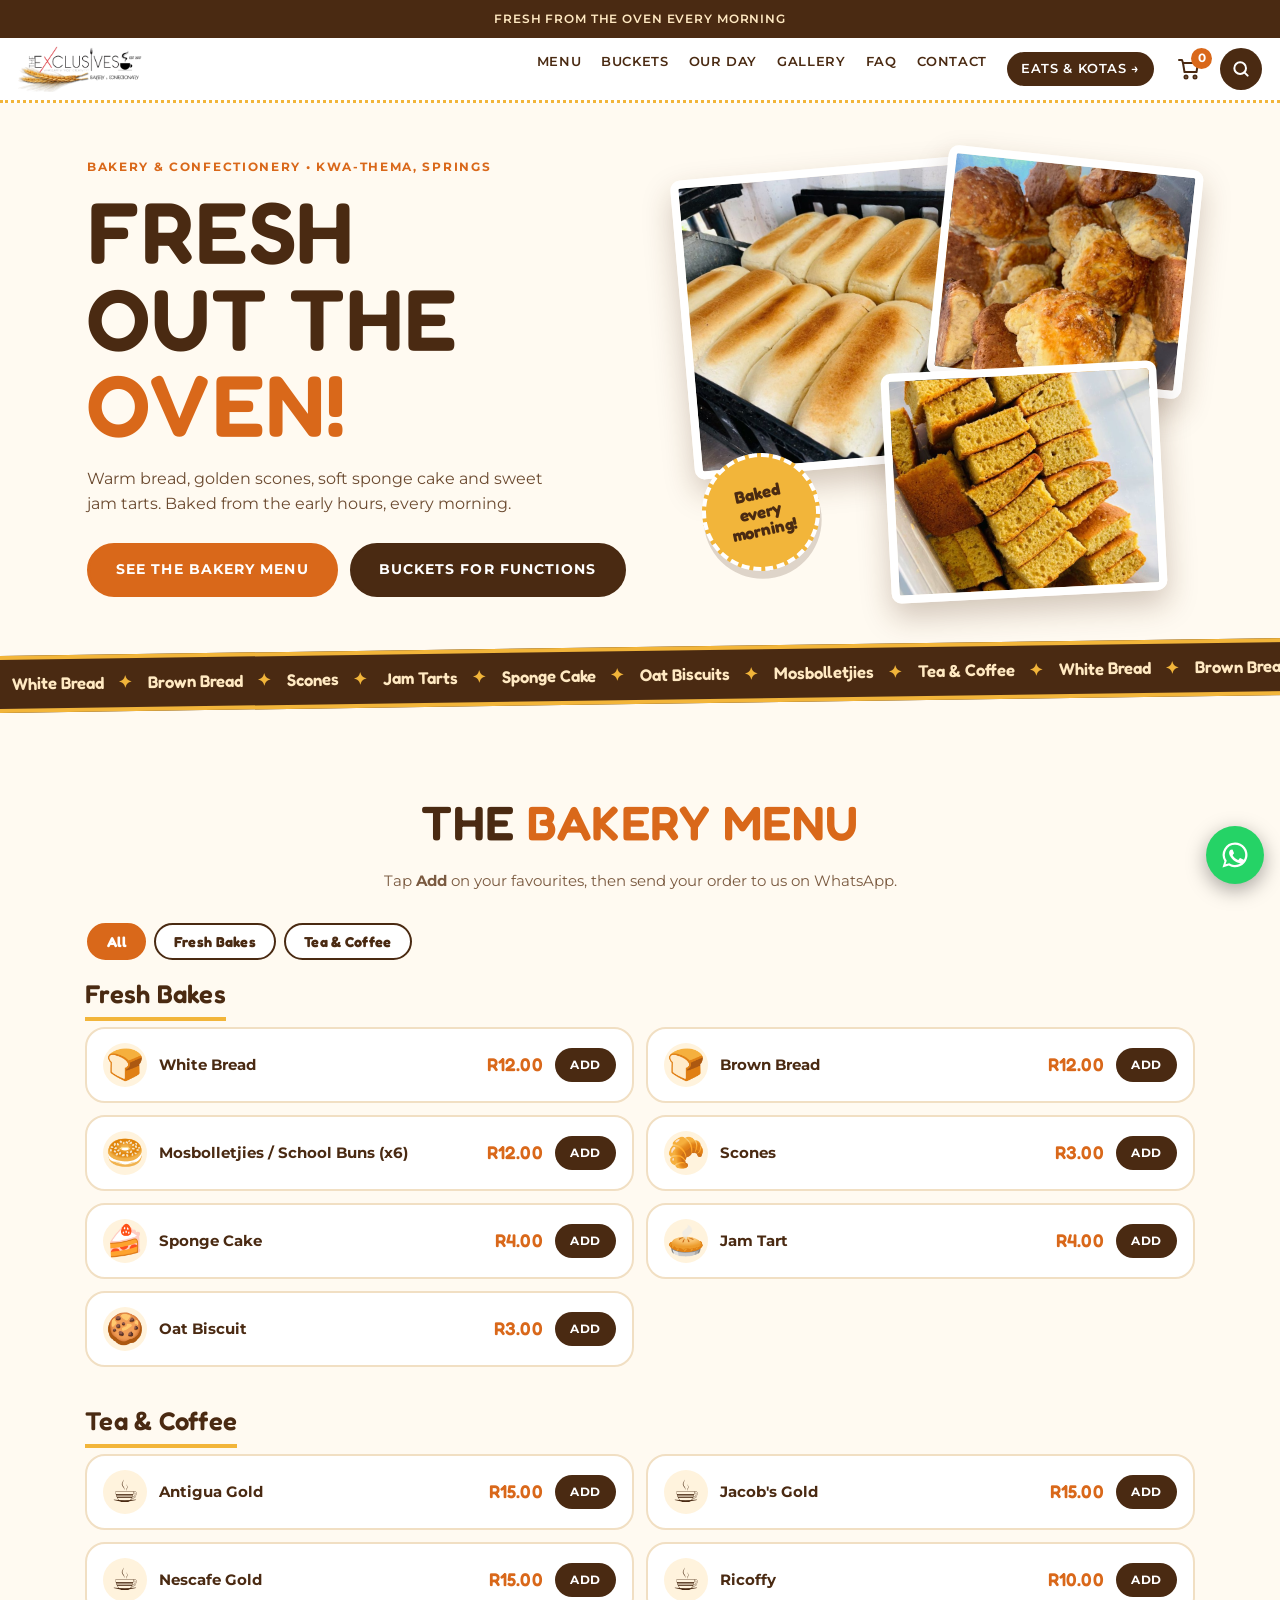
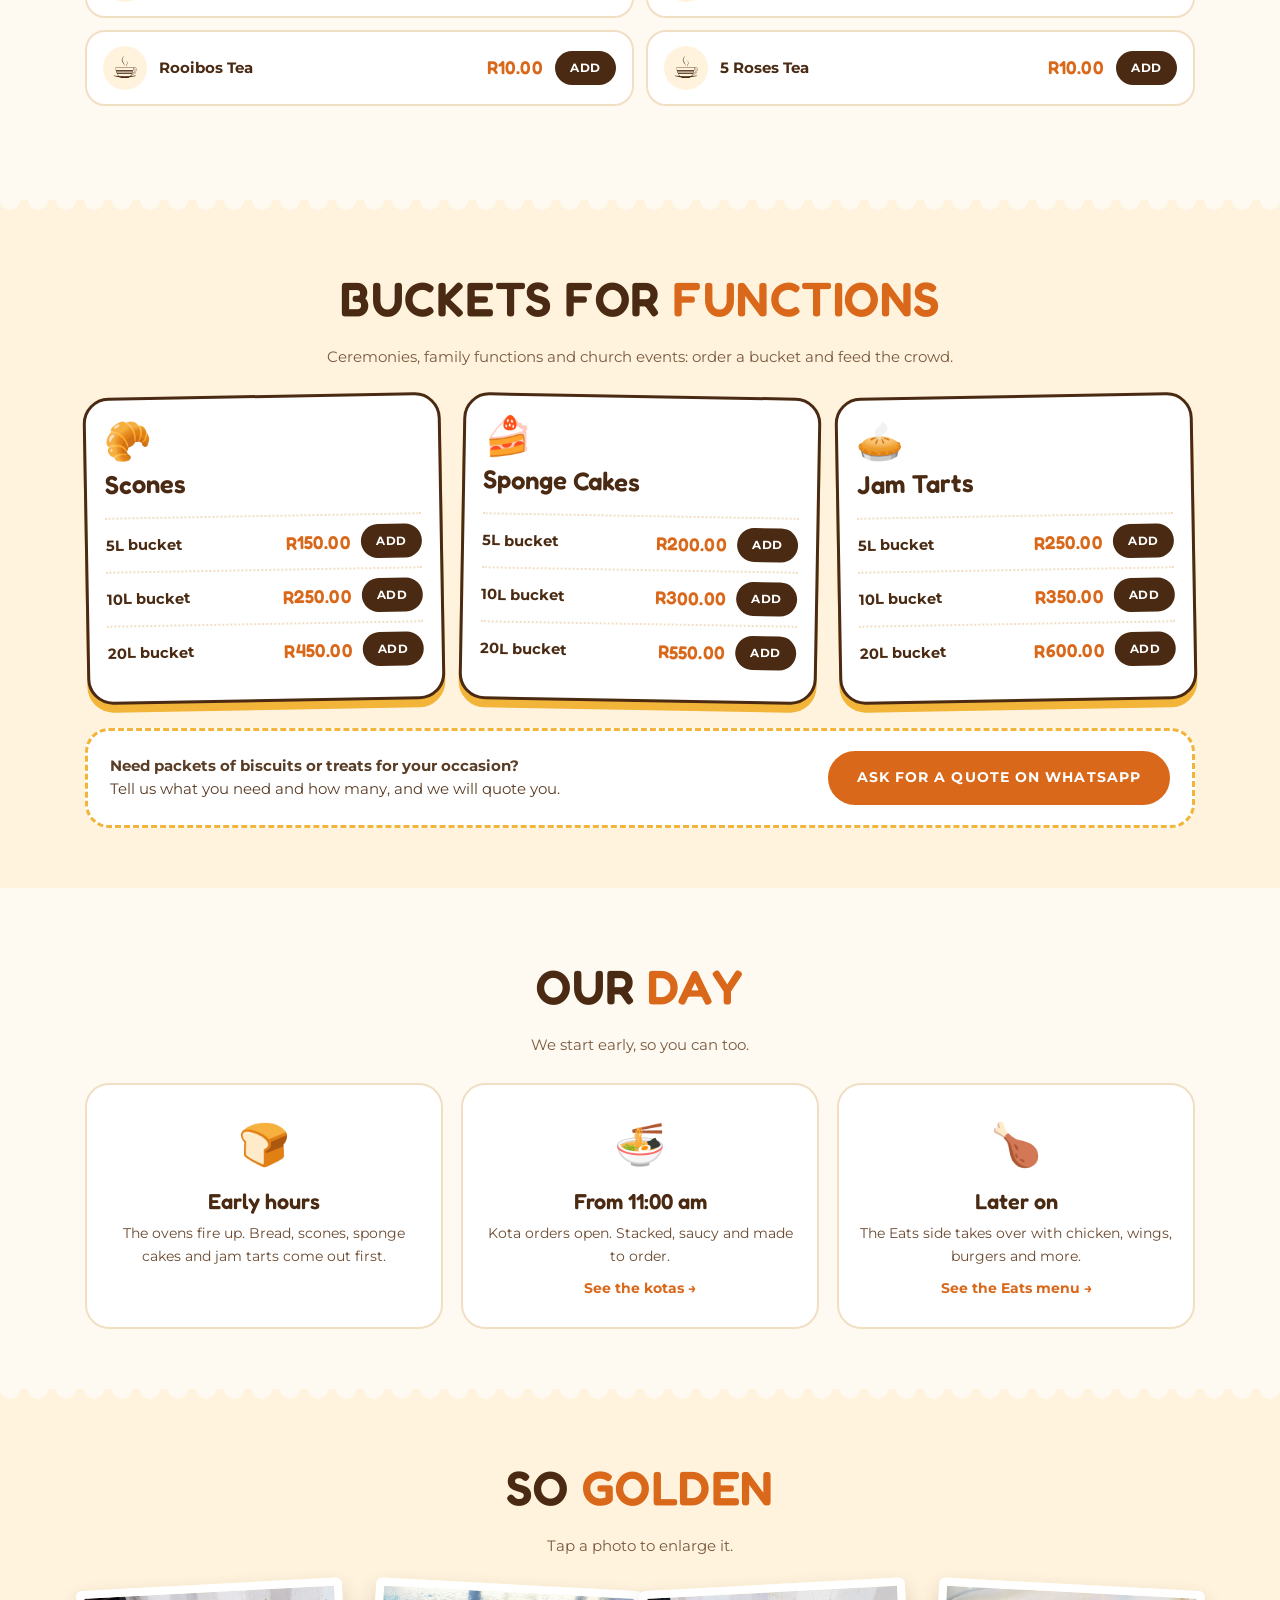
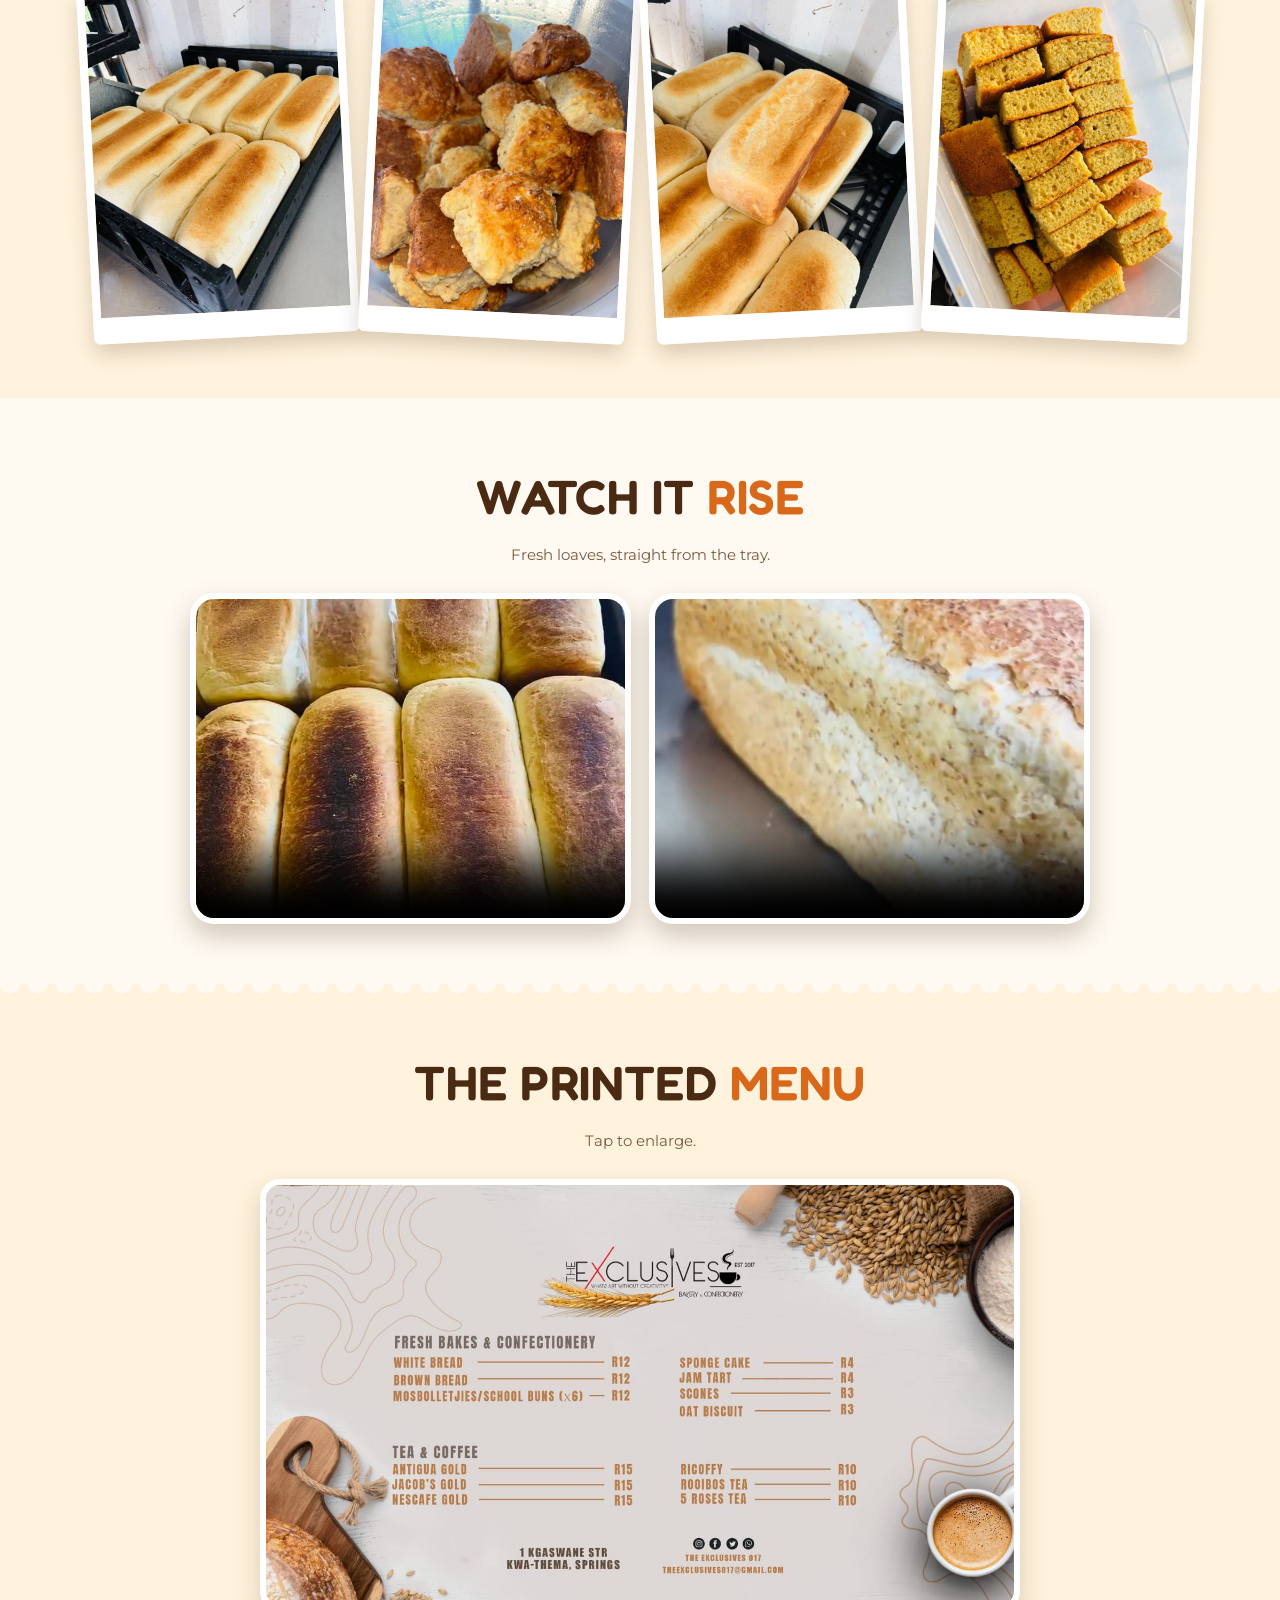
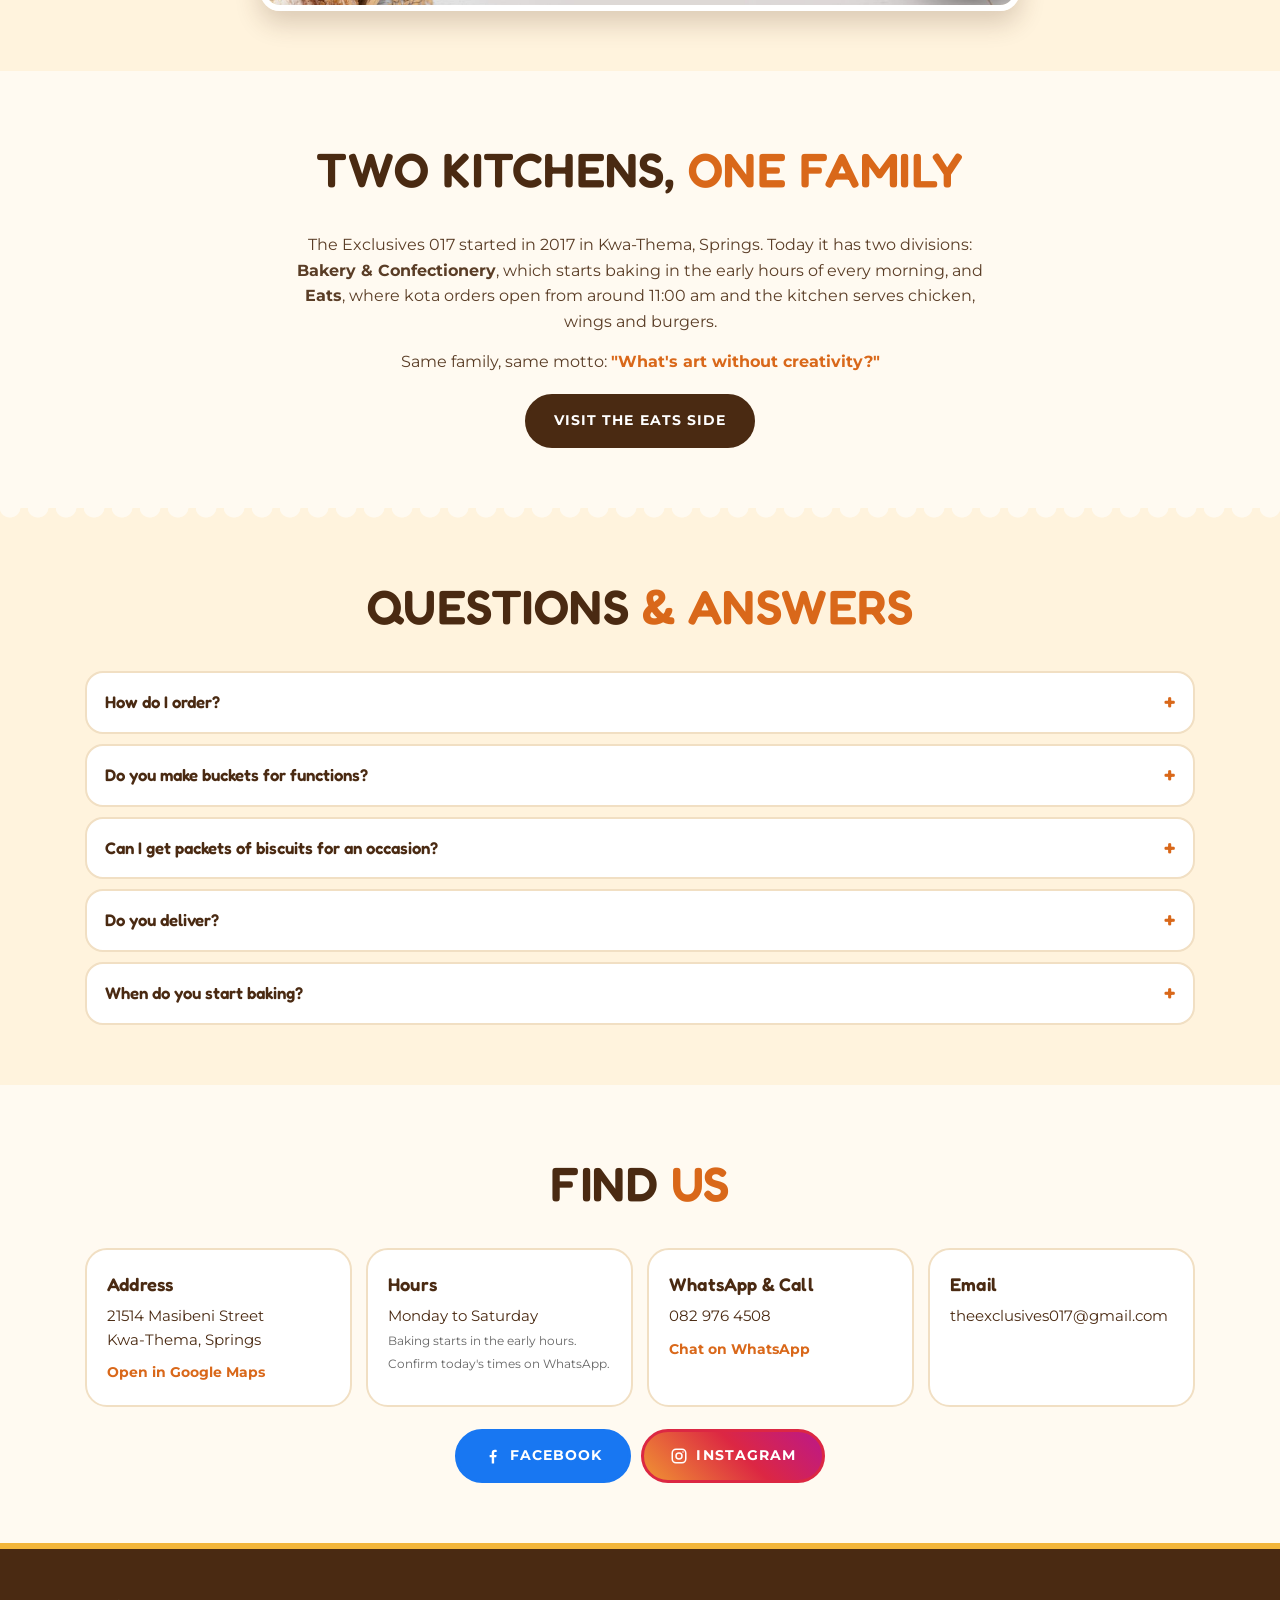
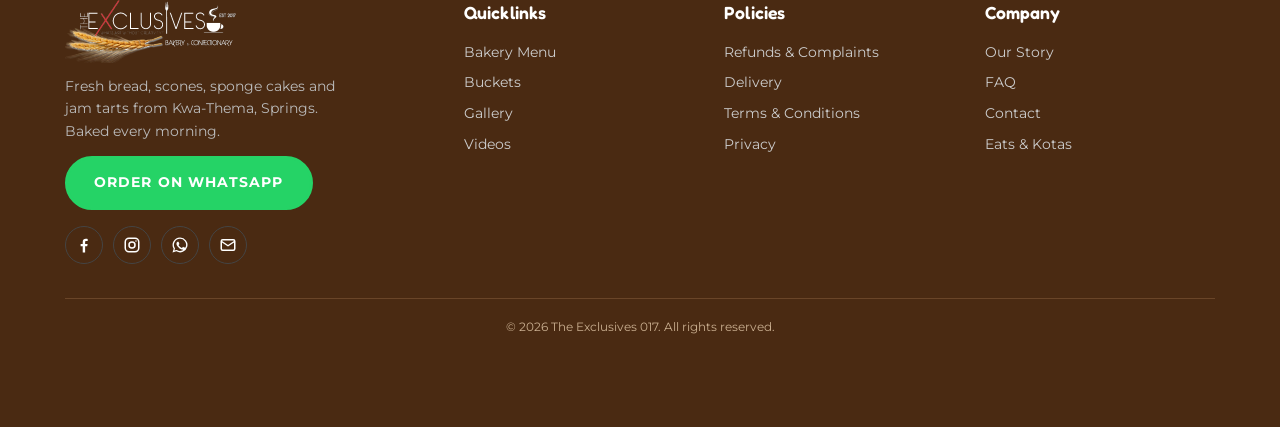
==== commit 8e074fd8: "Correct WhatsApp number and address" ====
--- a/bakery.html
+++ b/bakery.html
@@ -157,10 +157,10 @@
 <section class="section" id="contact">
   <h2 class="title">FIND <span>US</span></h2>
   <div class="contact">
-    <div class="c-card"><h3>Address</h3><p>1 Kgaswane Str.<br>Kwa-Thema, Springs</p>
-      <a class="link" target="_blank" rel="noopener" href="https://www.google.com/maps/search/?api=1&query=1+Kgaswane+Street+Kwa-Thema+Springs">Open in Google Maps</a></div>
+    <div class="c-card"><h3>Address</h3><p>21514 Masibeni Street<br>Kwa-Thema, Springs</p>
+      <a class="link" target="_blank" rel="noopener" href="https://www.google.com/maps/search/?api=1&query=21514+Masibeni+Street+Kwa-Thema+Springs">Open in Google Maps</a></div>
     <div class="c-card"><h3>Hours</h3><p>Monday to Saturday<br><small>Baking starts in the early hours. Confirm today's times on WhatsApp.</small></p></div>
-    <div class="c-card"><h3>WhatsApp &amp; Call</h3><p><a id="phoneLink" href="#">082 967 4508</a></p>
+    <div class="c-card"><h3>WhatsApp &amp; Call</h3><p><a id="phoneLink" href="#">082 976 4508</a></p>
       <a class="link" id="contactWa" target="_blank" rel="noopener" href="#">Chat on WhatsApp</a></div>
     <div class="c-card"><h3>Email</h3><p><a href="mailto:theexclusives017@gmail.com">theexclusives017@gmail.com</a></p></div>
   </div>
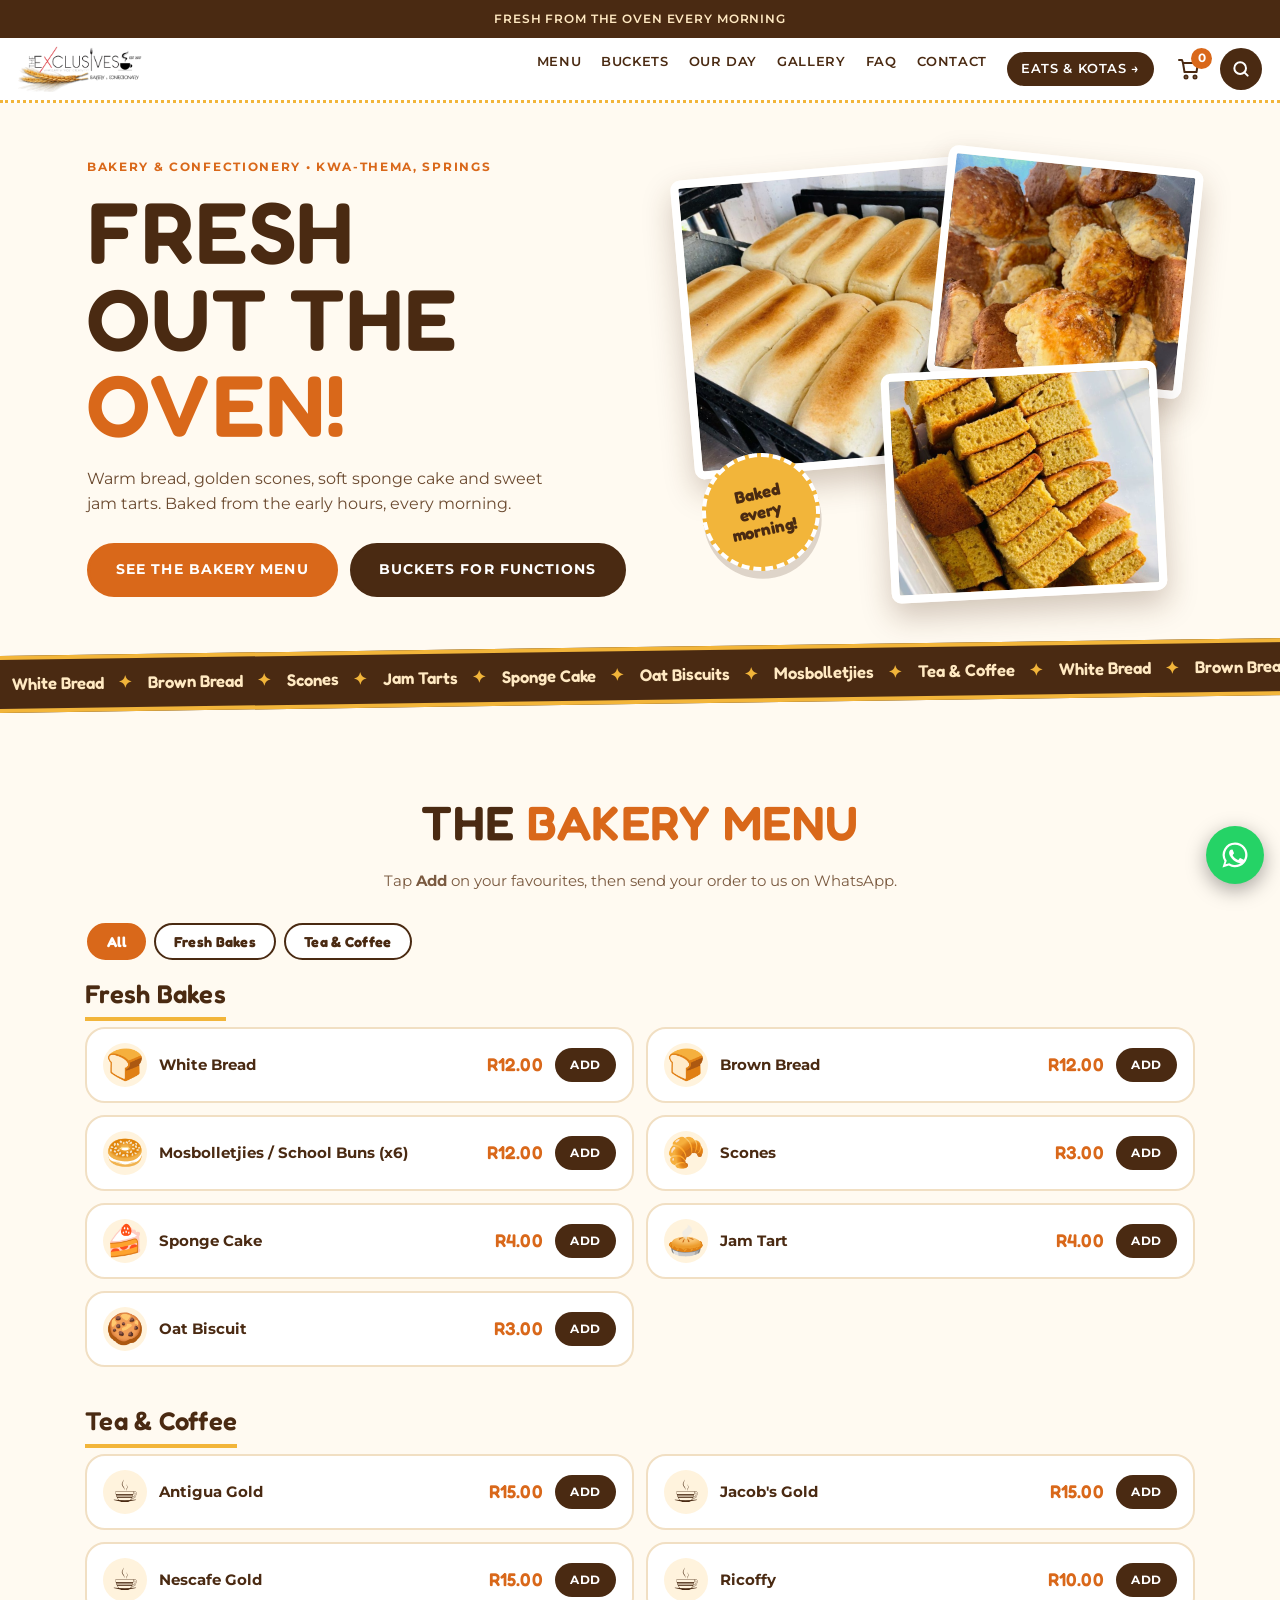
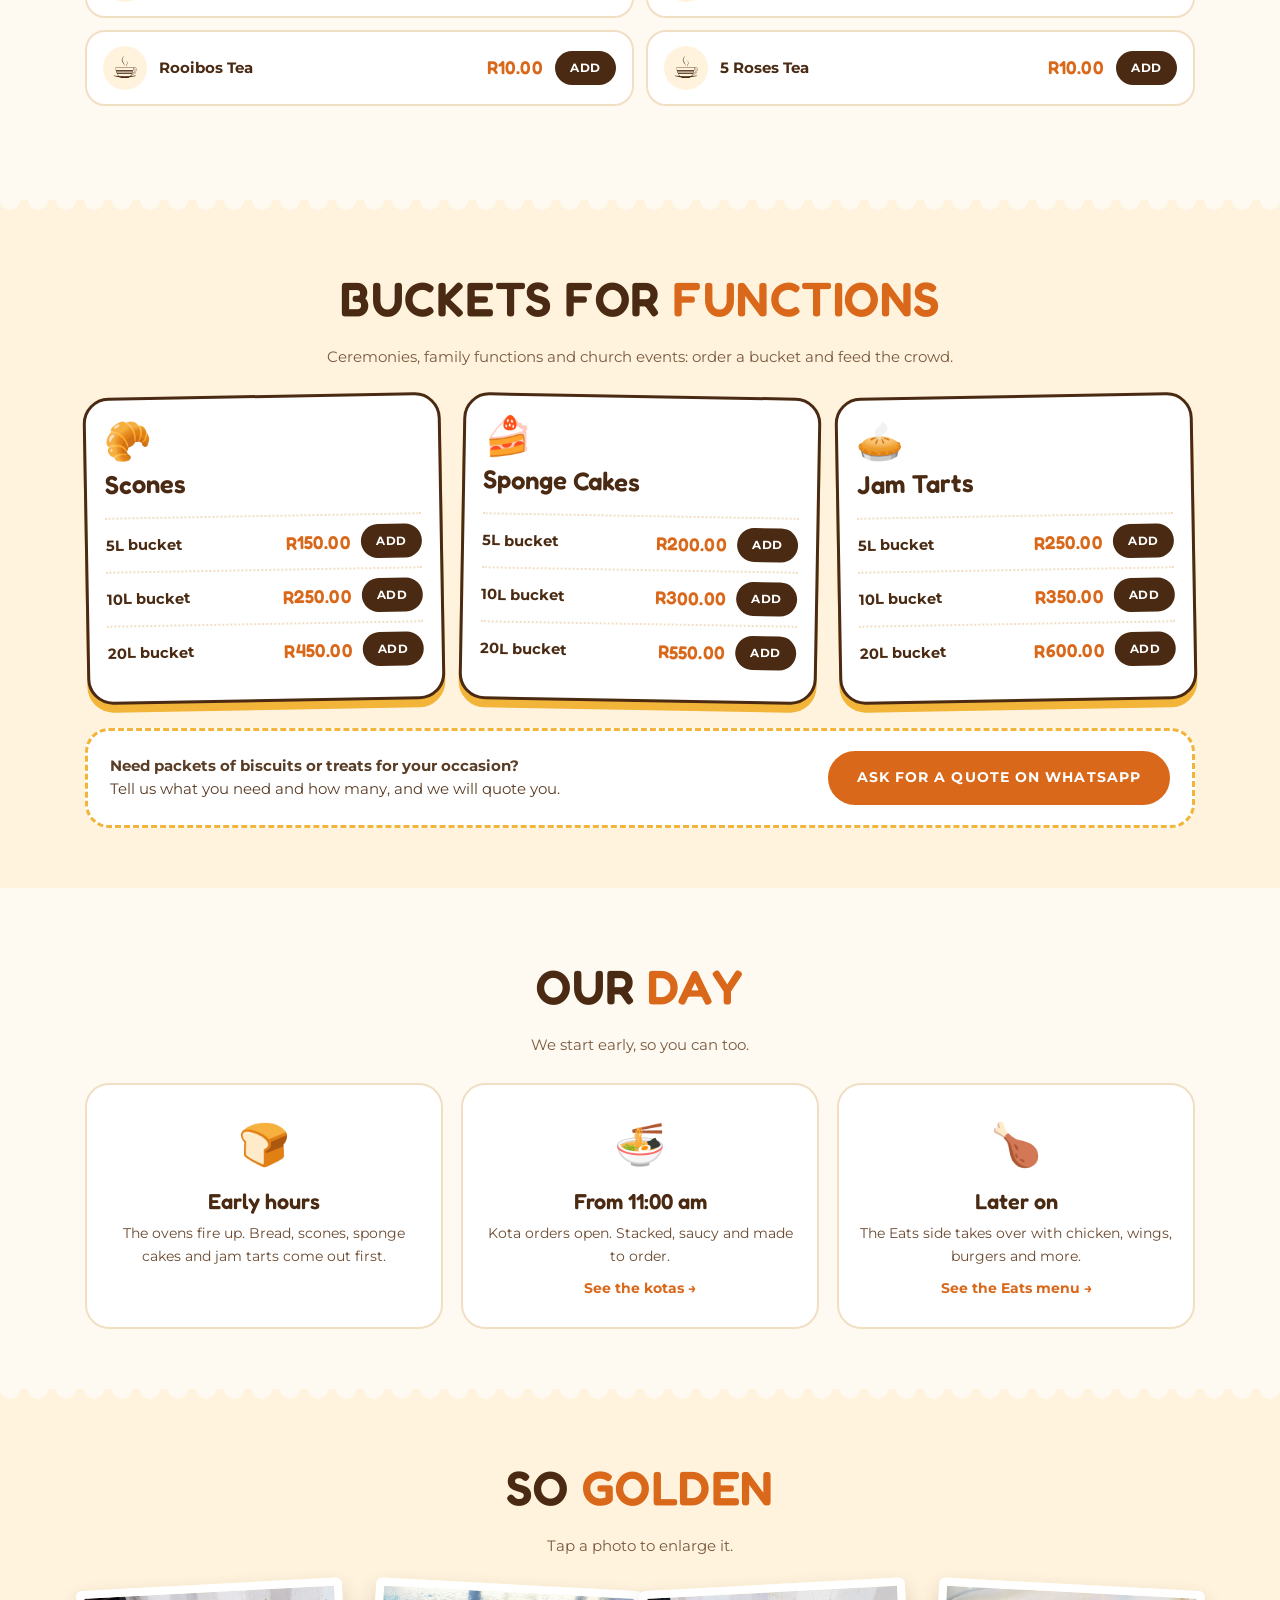
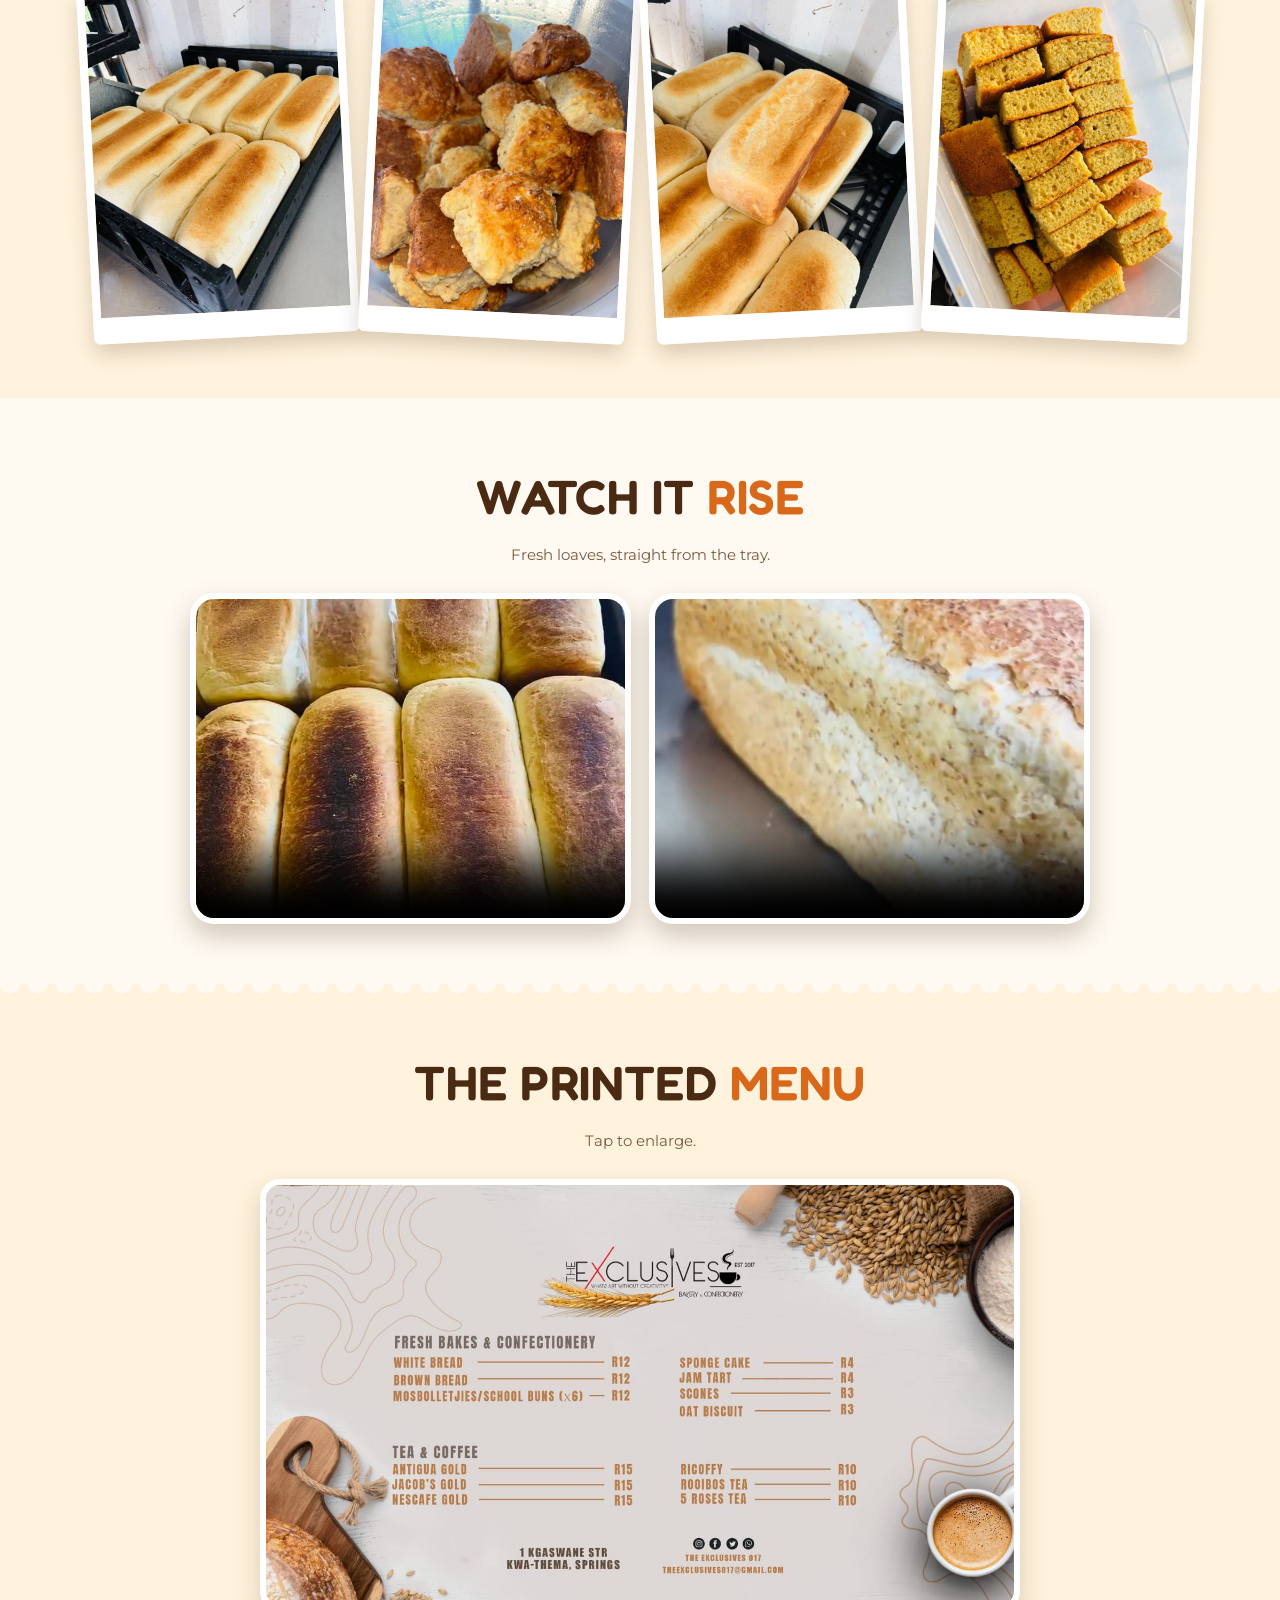
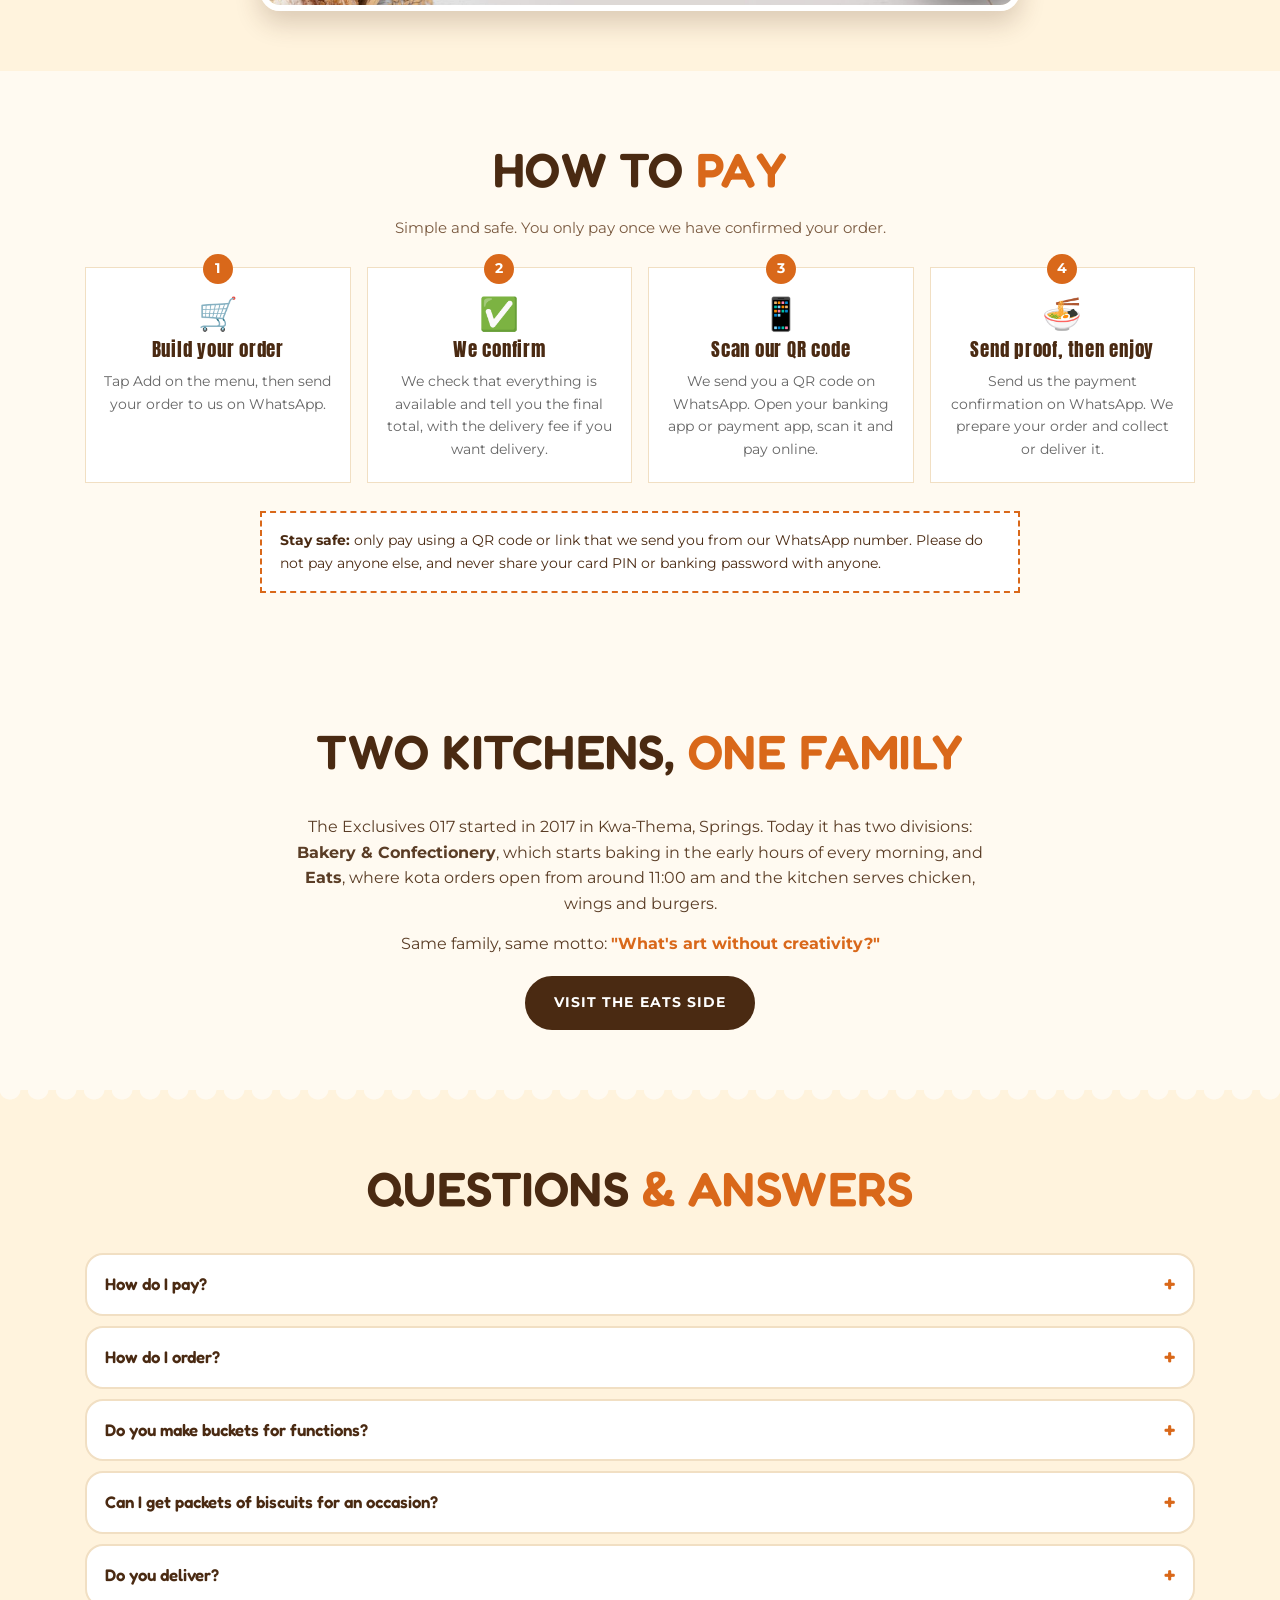
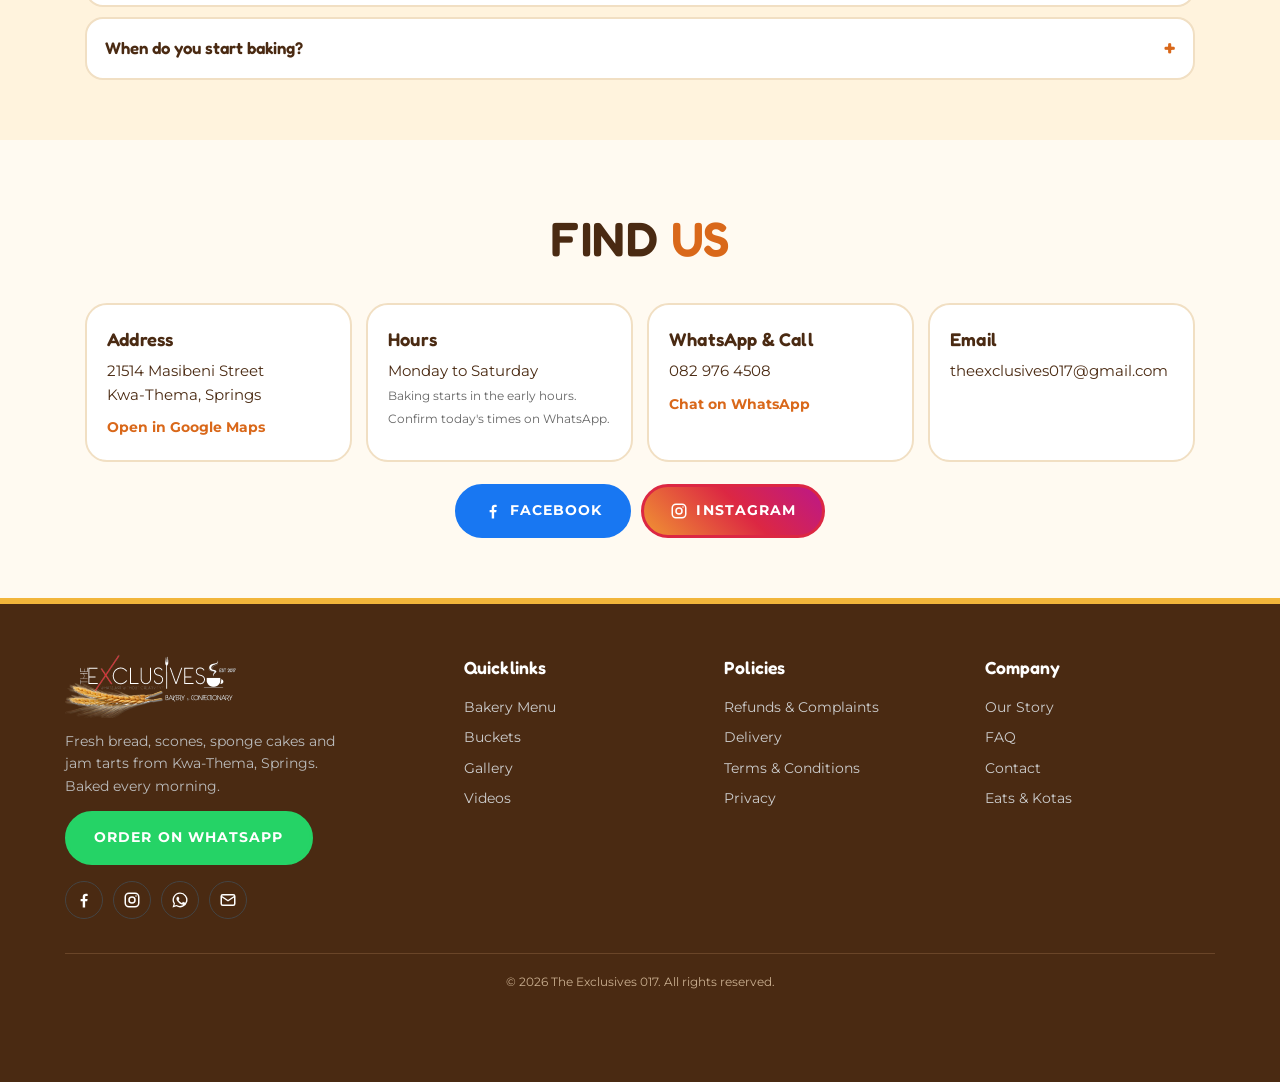
==== commit 3520a2dd: "Add payment section" ====
--- a/bakery.html
+++ b/bakery.html
@@ -131,6 +131,19 @@
   <div class="board"><img src="images/bakery-menu.jpg" alt="The Exclusives 017 Bakery and Confectionery menu with prices" loading="lazy"></div>
 </section>
 
+<!-- HOW TO PAY -->
+<section class="section" id="pay">
+  <h2 class="title">HOW TO <span>PAY</span></h2>
+  <p class="sub">Simple and safe. You only pay once we have confirmed your order.</p>
+  <div class="pay-steps">
+    <div class="pay-step"><span class="pay-no">1</span><div class="pay-ico">&#128722;</div><h3>Build your order</h3><p>Tap Add on the menu, then send your order to us on WhatsApp.</p></div>
+    <div class="pay-step"><span class="pay-no">2</span><div class="pay-ico">&#9989;</div><h3>We confirm</h3><p>We check that everything is available and tell you the final total, with the delivery fee if you want delivery.</p></div>
+    <div class="pay-step"><span class="pay-no">3</span><div class="pay-ico">&#128241;</div><h3>Scan our QR code</h3><p>We send you a QR code on WhatsApp. Open your banking app or payment app, scan it and pay online.</p></div>
+    <div class="pay-step"><span class="pay-no">4</span><div class="pay-ico">&#127836;</div><h3>Send proof, then enjoy</h3><p>Send us the payment confirmation on WhatsApp. We prepare your order and collect or deliver it.</p></div>
+  </div>
+  <div class="pay-safe"><b>Stay safe:</b> only pay using a QR code or link that we send you from our WhatsApp number. Please do not pay anyone else, and never share your card PIN or banking password with anyone.</div>
+</section>
+
 <!-- STORY -->
 <section class="section" id="story">
   <h2 class="title">TWO KITCHENS, <span>ONE FAMILY</span></h2>
@@ -145,6 +158,7 @@
 <section class="section band" id="faq">
   <h2 class="title">QUESTIONS <span>&amp; ANSWERS</span></h2>
   <div class="faq">
+    <details><summary>How do I pay?</summary><p>Pay online after we confirm your order. We send you a QR code on WhatsApp: open your banking or payment app, scan it and pay. Then send us the payment confirmation. Only pay using a QR code or link that comes from our WhatsApp number.</p></details>
     <details><summary>How do I order?</summary><p>Tap Add on the menu, open your order with the cart button, fill in your name and send it on WhatsApp. We reply to confirm. Your order can include bakery and Eats items together.</p></details>
     <details><summary>Do you make buckets for functions?</summary><p>Yes. We do scones, sponge cakes and jam tarts in 5L, 10L and 20L buckets. Add one to your order, or message us with your date and number of guests.</p></details>
     <details><summary>Can I get packets of biscuits for an occasion?</summary><p>Ask us on WhatsApp with the kind and amount you need, and we will quote you.</p></details>
@@ -220,7 +234,7 @@
     <div class="empty" id="cartEmpty">Your order is empty. Add something tasty from the menu.</div>
     <div id="checkout">
       <div class="total"><span>Total</span><strong id="cartTotal">R0.00</strong></div>
-      <p class="tiny">Delivery fee (if any) is confirmed on WhatsApp before you pay.</p>
+      <p class="tiny">Delivery fee (if any) is confirmed on WhatsApp. After we confirm your order, we send a QR code for you to pay online.</p>
       <div class="field">
         <label>How would you like it?</label>
         <div class="radios">
--- a/style.css
+++ b/style.css
@@ -283,3 +283,14 @@
   .au-inner{padding:48px 16px 40px}
 }
 @media(prefers-reduced-motion:reduce){.au-track,.au-ico{animation:none}}
+
+/* how to pay */
+.pay-steps{display:grid;grid-template-columns:repeat(4,1fr);gap:16px;margin-top:26px}
+.pay-step{background:#fff;border:1px solid var(--line);padding:24px 18px 22px;position:relative;text-align:center}
+.pay-no{position:absolute;top:-14px;left:50%;transform:translateX(-50%);width:30px;height:30px;border-radius:50%;background:var(--red);color:#fff;font-weight:700;display:grid;place-items:center;font-size:.9rem}
+.pay-ico{font-size:2rem;line-height:1;margin:6px 0 4px}
+.pay-step h3{font-family:'Anton',sans-serif;font-weight:400;font-size:1.2rem;letter-spacing:.04em;margin:4px 0 6px}
+.pay-step p{color:var(--muted);font-size:.88rem}
+.pay-safe{max-width:760px;margin:28px auto 0;border:2px dashed var(--red);padding:16px 18px;font-size:.9rem;background:#fff}
+@media(max-width:960px){.pay-steps{grid-template-columns:1fr 1fr}}
+@media(max-width:560px){.pay-steps{grid-template-columns:1fr;gap:24px}}
